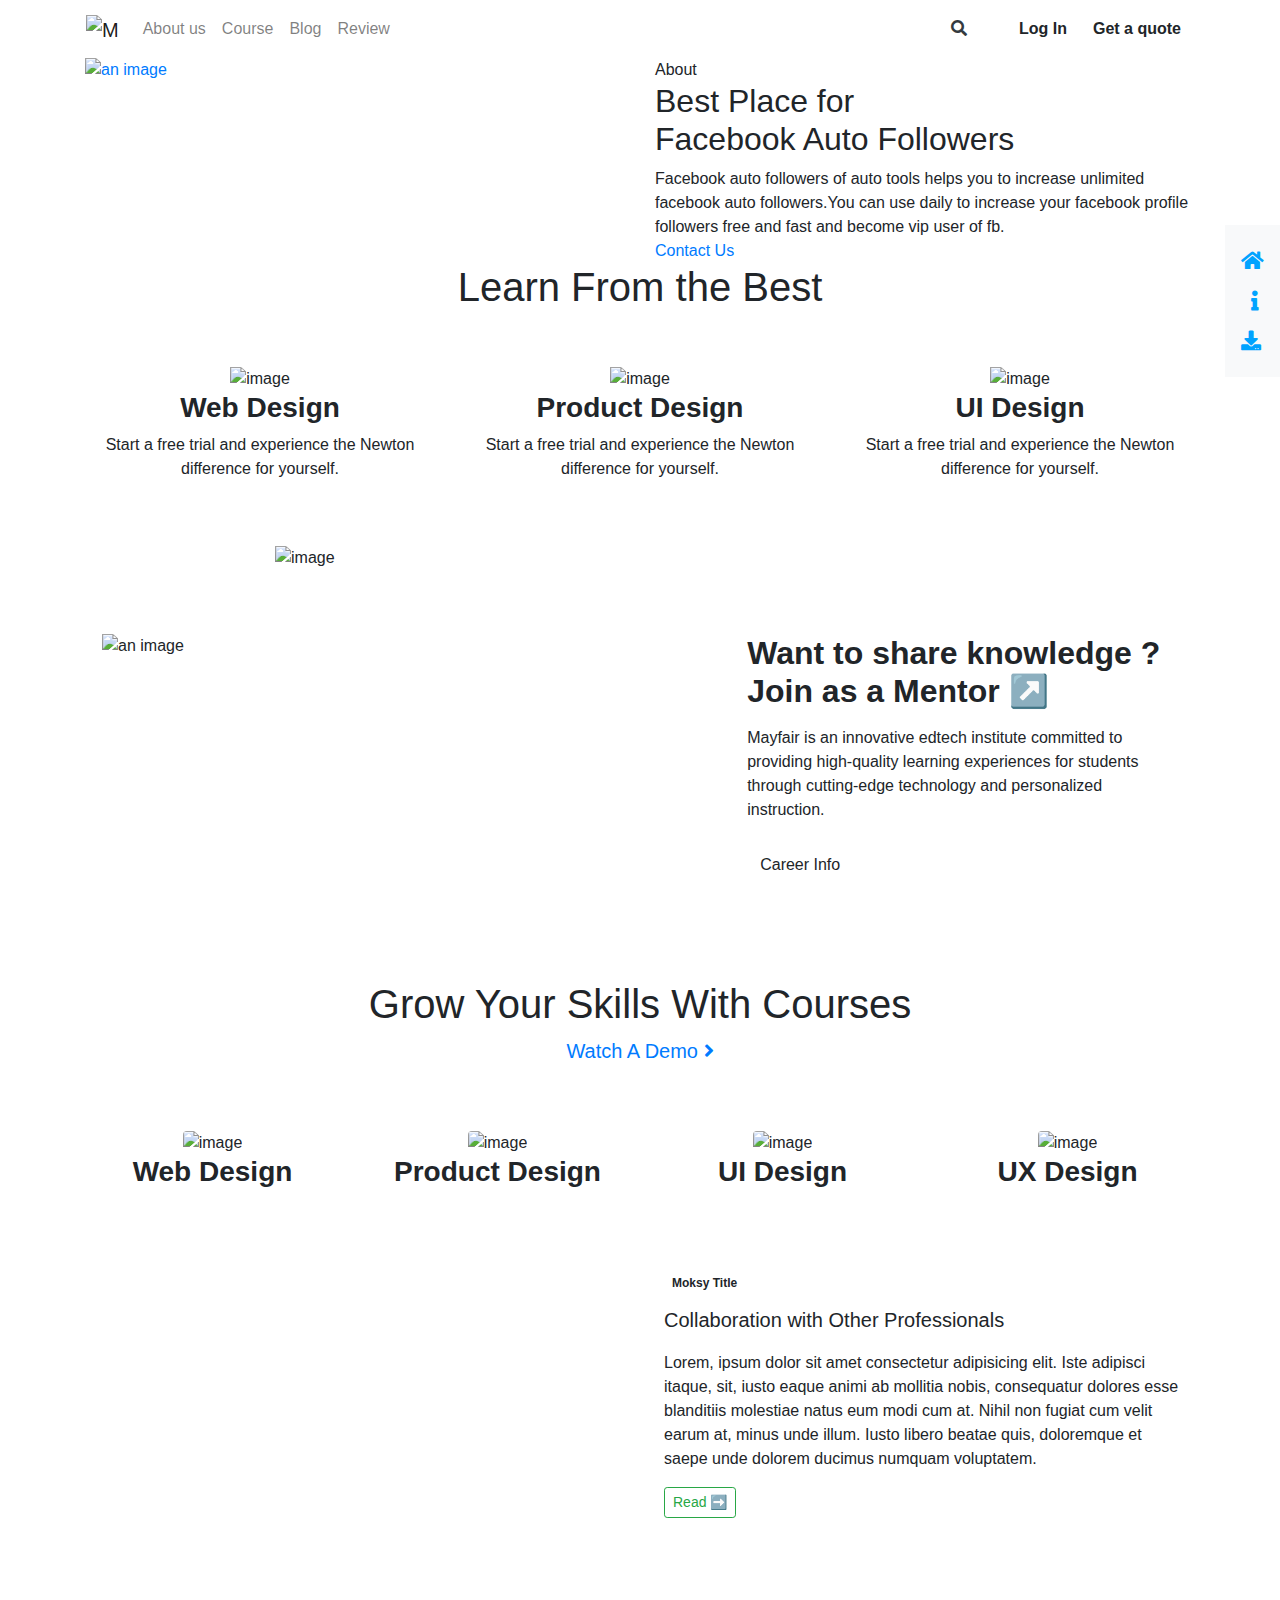
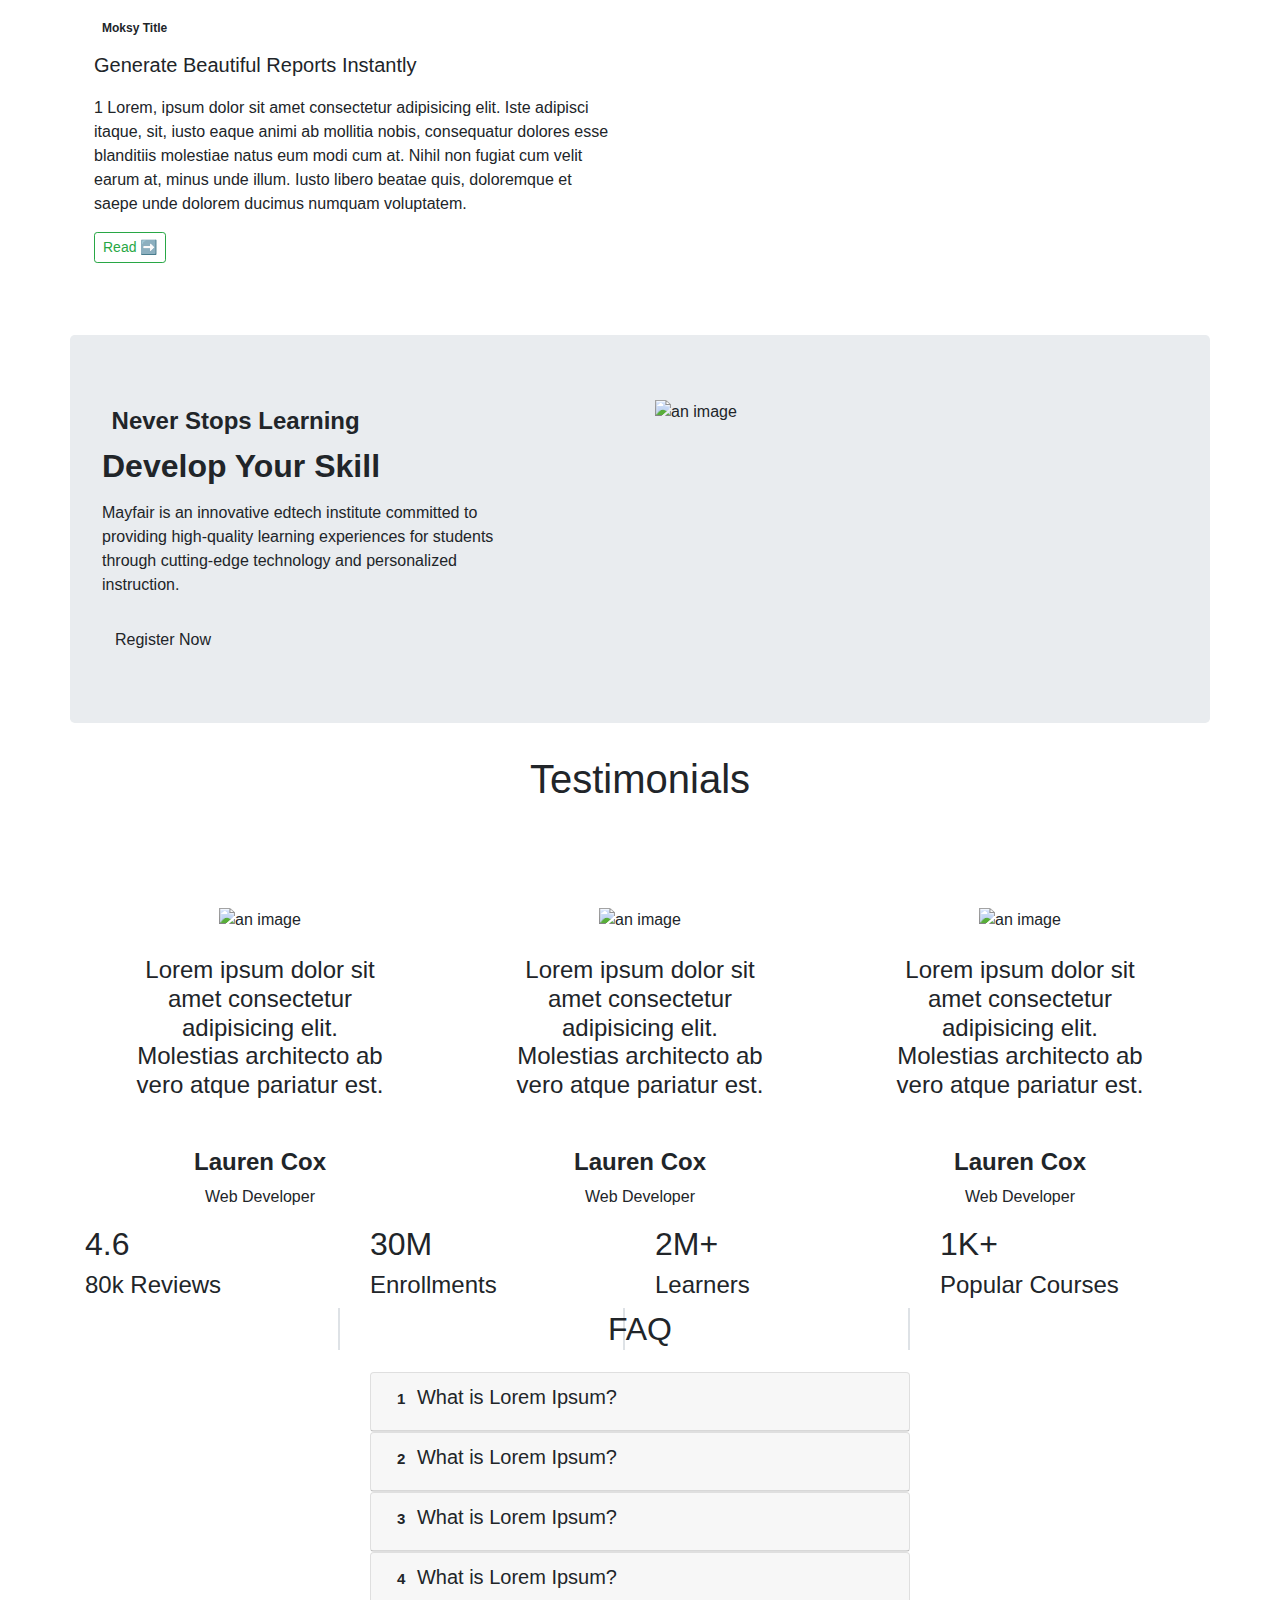
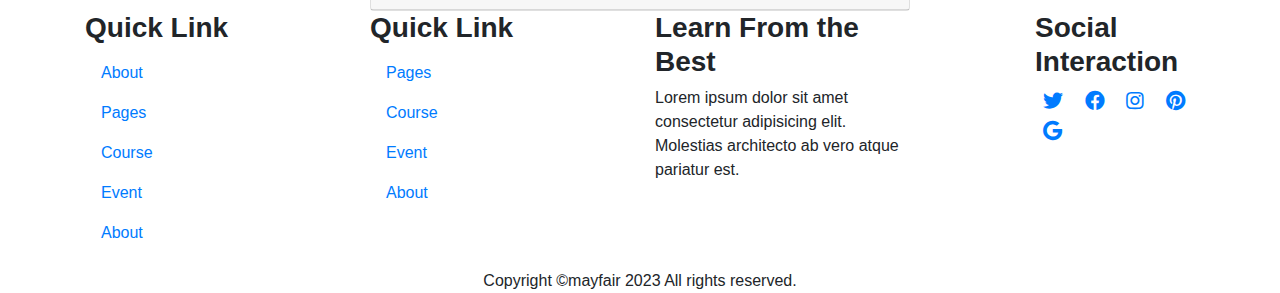
==== index.html @ 93923964 "ok" ====
<!DOCTYPE html>
<html lang="en" itemscope itemtype="http://schema.org/WebPage">
<head>   
   <!-- Meta Tags-->
<meta charset="utf-8"/>
<meta http-equiv="X-UA-Compatible" content="IE=edge">
<meta name="viewport" content="width=device-width, initial-scale=1, shrink-to-fit=no">

<!-- Title -->
<title>Comprehensive E-Learning Platform for Your Education Needs</title>

<!-- Description -->
<meta name="description" content="Seeking an e-learning software solution to launch your education business for CRM courses? Explore Wolfe, our all-in-one e-learning platform for streamlined education management"> 

<!-- Keywords -->
<meta name="keywords" content="ed tech, e-learning, online learning, education platform, online courses, student management, responsive design, html5, css3, bootstrap">

<!-- Base href -->
<base href="https://www.moksy.com/">
<!-- Meta tags -->
<meta name="robots" content="index,follow">
<meta name="revisit-after" content="7 days">
<meta name="distribution" content="web">
<meta name="copyright" content="Comprehensive E-Learning Platform for Your Education Needs">
<meta name='language' content='English'>
<meta name="author" content="Adam Levine"> 

<!-- Canonical link -->
<link rel="canonical" href="https://moksy.com"/>

<!-- Designer and publisher info -->
<meta name="designer" content="GGLink">
<meta name="publisher" content="Adam Levine">

<!-- Twitter Cards  -->
<meta name="twitter:card" content="summary" />
<meta property="twitter:title" content="Comprehensive E-Learning Platform for Your Education Needs"/>
<meta property="twitter:description" content="Seeking an e-learning software solution to launch your education business for CRM courses? Explore Wolfe, our all-in-one e-learning platform for streamlined education management"/>
<meta property="twitter:locale" content="English"/>
<meta property="twitter:image" content="../assets/images/logos/Connor.png"/>
<meta property="twitter:url" content="https://moksy.com"/>

<!-- Open Graph -->
<meta property="og:type" content="article"/>
<meta property="og:title" content="Comprehensive E-Learning Platform for Your Education Needs"/>
<meta property="og:description" content="Seeking an e-learning software solution to launch your education business for CRM courses? Explore Wolfe, our all-in-one e-learning platform for streamlined education management"/>
<meta property="og:locale" content="English"/>   
<meta property="og:image" content="../assets/images/logos/Connor.png"/>
<meta property="og:image:width" content="1200"/>
<meta property="og:image:height" content="630"/>
<meta property="og:url" content="https://moksy.com"/>
<meta property="og:site_name" content="connor">
<meta property="fb:app_id" content=""/>

<!--favicons -->
<link rel="icon" sizes="16x16" type="image/png" href="../assets/images/logos/Connor.png"/>

<!--touch-icon -->
<link rel="apple-touch-icon" sizes="57x57" href="../assets/images/logos/Connor.png"><link rel="apple-touch-icon" sizes="60x60" href="../assets/images/logos/Connor.png"><link rel="apple-touch-icon" sizes="72x72" href="../assets/images/logos/Connor.png"><link rel="apple-touch-icon" sizes="76x76" href="../assets/images/logos/Connor.png"><link rel="apple-touch-icon" sizes="114x114" href="../assets/images/logos/Connor.png"><link rel="apple-touch-icon" sizes="120x120" href="../assets/images/logos/Connor.png"><link rel="apple-touch-icon" sizes="144x144" href="../assets/images/logos/Connor.png"><link rel="icon" type="image/png" sizes="144x144" href="../assets/images/logos/Connor.png"><link rel="apple-touch-icon" sizes="152x152" href="../assets/images/logos/Connor.png"><link rel="icon" type="image/png" sizes="152x152" href="../assets/images/logos/Connor.png"><link rel="apple-touch-icon" sizes="180x180" href="../assets/images/logos/Connor.png"><link rel="icon" type="image/png" sizes="180x180" href="../assets/images/logos/Connor.png">
<meta name="msapplication-TileColor" content="">
<meta name="msapplication-TileImage" content="../assets/images/logos/Connor.png">
<meta name="theme-color" content="">

<!--web-manifest -->
<link rel="manifest" href="/templates/connor/manifest.json">
   <link href='https://cdn.jsdelivr.net/npm/bootstrap@4.6.2/dist/css/bootstrap.min.css' rel='stylesheet' media='all'>
<link href='https://cdn.jsdelivr.net/npm/admin-lte@3.1/dist/css/adminlte.min.css' rel='stylesheet' media='all'>
<link href='https://cdnjs.cloudflare.com/ajax/libs/font-awesome/5.9.0/css/all.min.css' rel='stylesheet' media='all'>
<link href='/templates/connor/assets/styles/styles.css' rel='stylesheet' media='all'>
<link href='https://moksy-lab.github.io/connor/assets/styles/connor.css' rel='stylesheet' media='all'>
         <script type='application/ld+json'>
         {
           "@context": "http://www.schema.org",
           "@type": "ProfessionalService",
           "name": "connor",
           "title": "Comprehensive E-Learning Platform for Your Education Needs",
           "url": "https://moksy.com",
           "sameAs": [
              ""
           ],
           "logo": "../assets/images/logos/Connor.png",
           "priceRange": "$$$",
           "image": "../assets/images/logos/Connor.png",
           "description": "Seeking an e-learning software solution to launch your education business for CRM courses? Explore Wolfe, our all-in-one e-learning platform for streamlined education management",
           "address": {
              "@type": "PostalAddress",
              "streetAddress": "3-5, Marco Polo House, Lansdowne Road",
              "addressLocality": "London",
              "addressRegion": "Surrey",
              "postalCode": "CR0 2BX",
              "addressCountry": "United Kingdom"
           },
           "email": "support@moksy.com",
           "geo": {
              "@type": "GeoCoordinates",
              "latitude": "51.37683",
              "longitude": "-0.09728"
           },
           
           "openingHours": "Mo 09:00-17:00 Tu 09:00-17:00 We 09:00-17:00 Th 09:00-17:00 Fr 09:00-17:00",
           "telephone": "+44 0808 175 1749",
           "aggregateRating": {
                 "@type": "AggregateRating",
                 "ratingValue": "5",
                 "ratingCount": "100"
               },
          "datePublished": "2024-01-24 17:08:07"
         }
         </script>

</head>
<body> 
<div itemprop="isPartOf" itemscope itemtype="http://schema.org/WebSite"></div>
<!-- hanu header section main wrapper start from here -->
<section id="headere871d461930b46f7" class="hanu header headere871d461930b46f7" itemscope itemtype="http://schema.org/Organization" itemprop="text">
    <!-- navbar starts here -->
    <nav class="navbar navbar-expand-lg container navbar-light">
         <!-- navbar starts here -->
        <a class="navbar-brand" href="/templates/connor/?page=#" itemprop="url" itemprop="url"> 
            <span class="letter" itemprop="text">
                <img src="../assets/images/logos/Connor.png" class="logo" alt="M" />
            </span>
        </a>
        <button class="navbar-toggler" type="button" data-toggle="collapse" data-target="#navbarSupportedContent" aria-controls="navbarSupportedContent" aria-expanded="false" aria-label="Toggle navigation" itemprop="action">
          <span class="navbar-toggler-icon" itemprop="icon"></span>
        </button>
      
        <!-- nav item starts here -->
        <div class="collapse navbar-collapse" id="navbarSupportedContent">
          <ul class="navbar-nav mr-auto">

            <li class="nav-item">
              <a class="nav-link" href="/templates/connor/?page=#" itemprop="url">About us </a>
            </li>

            <li class="nav-item">
              <a class="nav-link" href="/templates/connor/?page=#" itemprop="url">Course</a>
            </li>

            <li class="nav-item">
              <a class="nav-link" href="/templates/connor/?page=#" itemprop="url">Blog</a>
            </li>

            <li class="nav-item">
                <a class="nav-link" href="/templates/connor/?page=#" itemprop="url">Review</a>
              </li>

          </ul>
          <form class="form-inline my-2 my-lg-0">
            <button class="btn" itemprop="action">                                   
                <span class="span-custom-class" itemprop="text"> 
                    <i class="fa fa-search text-dark" itemprop="icon"> </i> 
                </span>
            </button>
            
            <button class="btn" itemprop="action">                                   
                <span class="span-custom-class" itemprop="text"> 
                    <i class="fa fa-cart-shopping text-dark" itemprop="icon"> </i> 
                </span>
            </button>

            <button class="btn font-weight-bold my-2 my-sm-0" type="submit" itemprop="action">Log In</button>

            <button class="btn font-weight-bold btnregister my-2 my-sm-0" type="submit" itemprop="action">Get a quote</button>
          </form>
        </div>
        <!-- /nav item ends here -->
    </nav>
     <!-- /navbar ends here -->
</section>
<!-- /hanu header section main wrapper ends here --><!-- adidas about section main wrapper start from here -->
<section id="aboutb90ffb8dc999187d" class="adidas about aboutb90ffb8dc999187d" itemscope
    itemtype="http://schema.org/Organization" itemprop="text">

    <!-- About section starts here -->
    <div class="about-section1" id="aboutUS">
        <!-- main container start here -->
        <div class="container">
            <!-- 2 sided column start here -->
            <div class="row">
                <div class="content-column1 col-lg-6 col-md-12 col-sm-12 order-2">
                    <!-- Right side content starts here -->
                    <div class="inner-column1">

                        <div class="sec-title1">
                            <span class="title1" itemprop="text">
                             About                            </span>
                            <h2 class="heading-custom-class" itemprop="headline">
                             Best Place for                                <br>
                              Facebook Auto Followers                            </h2>
                        </div>

                        <div class="texte1" itemprop="text">
                        Facebook auto followers of auto tools helps you to increase unlimited facebook auto followers.You can use daily to increase your facebook profile followers free and fast and become vip user of fb.                        </div>

                        <div class="btn-box1">
                            <a href="/templates/connor/?page=#" class="theme-btn btn-style-one1" itemprop="url">
                             Contact Us                            </a>
                        </div>

                    </div>
                    <!-- /Right side content ends here -->
                </div>

                <!-- left side content image starts here -->
                <div class="image-column1 col-lg-6 col-md-12 col-sm-12">

                    <div class="inner-column1 wow fadeInLeft"> 
                        <figure class="image-1"><a href="/templates/connor/?page=#" class="lightbox-image" data-fancybox="images" itemprop="url">
                            <img src="https://builder.moksy.com/wp-content/uploads/2022/08/undraw_code_review_re_woeb.svg" class="img-fluid" alt="an image" itemprop="image"></a></figure>
                    </div>

                </div>
                <!-- /left side content image starts here -->
            </div>
            <!-- /2 sided column ends here -->
        </div>
        <!-- /main container start here -->
    </div>
        <!-- /About section ends here -->

</section>
<!-- /adidas about section main wrapper ends here --><!-- ful section main wrapper start from here -->
<section id="fulbf5e57dc82a907a3" class="ful feature fulbf5e57dc82a907a3" itemscope itemtype="http://schema.org/Organization" itemprop="text">

    <!-- feature starts here -->
        
    <div class="fdb-block">
  <div class="container">
    <div class="row justify-content-center">
      <div class="col-12 text-center">
        <h1 itemprop="headline">
        Learn From the Best        </h1>
      </div>
    </div>

    <div class="row text-center mt-5">
      <div class="col-12 col-sm-4">
        <img alt="image" class="fdb-icon" src="https://builder.moksy.com/wp-content/uploads/2022/08/layers.svg" itemprop="image">
        <h3 itemprop="headline"><strong>
        Web Design        </strong></h3>
        <p itemprop="text">
        Start a free trial and experience the Newton difference for yourself.        </p>
      </div>

      <div class="col-12 col-sm-4 pt-4 pt-sm-0">
        <img alt="image" class="fdb-icon" src="https://builder.moksy.com/wp-content/uploads/2022/08/monitor.svg" itemprop="image">
        <h3 itemprop="headline"><strong>
        Product Design        </strong></h3>
        <p itemprop="text">
        Start a free trial and experience the Newton difference for yourself.        </p>
      </div>

      <div class="col-12 col-sm-4 pt-4 pt-sm-0">
        <img alt="image" class="fdb-icon" src="https://builder.moksy.com/wp-content/uploads/2022/08/package.svg" itemprop="image">
        <h3 itemprop="headline"><strong>
        UI Design        </strong></h3>
        <p itemprop="text">
        Start a free trial and experience the Newton difference for yourself.        </p>
      </div>
    </div>

    <div class="row mt-5 justify-content-center">
      <div class="col-8">
        <img alt="image" class="img-fluid" src="https://builder.moksy.com/wp-content/uploads/2022/08/design-community.svg" itemprop="image">
      </div>
    </div>
  </div>
</div>
    
    
    <!-- /feature ends here -->
        
    </section>
    
    <!-- /ful section main wrapper ends here --><!-- agadu about section main wrapper start from here -->
<section id="aboutbf5e9e9e7ee746db" class="agadu about aboutbf5e9e9e7ee746db" itemscope itemtype="http://schema.org/Organization" itemprop="text">
<!-- main content starts here -->
<div class="jumbotron bg-white container">

    <div class="row justify-content-between">

         <!-- right side content starts here -->
         <div class="col-md-6 descriptionImage">
            <img src="https://builder.moksy.com/wp-content/uploads/2022/08/1-5.png" alt="an image" class="img-fluid" itemprop="image"/>
        </div>
        <!-- /right side content ends here -->


        <!-- left side content starts here -->
        <div class="col-md-5">
            <h2 class="mb-3 font-weight-bold DescriptionHeading" itemprop="headline">
            Want to share knowledge ? Join as a Mentor ↗️            </h2>
            <p class="mb-4 DescriptionPara" itemprop="text">
            Mayfair is an innovative edtech institute committed to providing high-quality learning experiences for students through cutting-edge technology and personalized instruction.            </p>
            <button class="btn searchBtn" itemprop="action">
                Career Info            </button>
        </div>
        <!-- /left side content ends here -->

    </div>

</div>
<!-- /main content ends here -->
</section> 
<!-- /agadu about section main wrapper ends here --><!-- frankie section main wrapper start from here -->
<section id="frankiepo48kr6e3hi" class="frankie feature frankiepo48kr6e3hi" itemscope itemtype="http://schema.org/Organization" itemprop="text">

    <!-- feature starts here -->
        
    <div class="fdb-block">
  <div class="container">
    <div class="row text-center">
      <div class="col-12">
        <h1 itemprop="headline">
        Grow Your Skills With Courses        </h1>
        <p class="lead" itemprop="text"><a href="#">
        Watch A Demo         <i class="fas fa-angle-right"></i></a>
        </p>
      </div>
    </div>

    <div class="row text-center justify-content-center mt-5">
      <div class="col-10 col-sm-3">
        <img alt="image" class="img-fluid rounded" src="https://builder.moksy.com/wp-content/uploads/2022/08/red.svg" itemprop="image">
        <h3 itemprop="headline"><strong>
        Web Design        </strong></h3>
      </div>
      <div class="col-10 col-sm-3 pt-5 pt-sm-0">
        <img alt="image" class="img-fluid rounded" src="https://builder.moksy.com/wp-content/uploads/2022/08/purple.svg" itemprop="image">
        <h3 itemprop="headline"><strong>
        Product Design        </strong></h3>
      </div>

      <div class="col-10 col-sm-3 pt-5 pt-sm-0">
        <img alt="image" class="img-fluid rounded" src="https://builder.moksy.com/wp-content/uploads/2022/08/blue.svg" itemprop="image">
        <h3 itemprop="headline"><strong>
        UI Design        </strong></h3>
      </div>

      <div class="col-10 col-sm-3 pt-5 pt-sm-0">
        <img alt="image" class="img-fluid rounded" src="https://builder.moksy.com/wp-content/uploads/2022/08/red.svg" itemprop="image">
        <h3 itemprop="headline"><strong>
        UX Design        </strong></h3>
      </div>
    </div>
  </div>
</div>
    
    
    <!-- /feature ends here -->
        
    </section>
    
    <!-- /frankie section main wrapper ends here --><!-- wow section start from here -->

<section id="workw8b69b68110aa8e40" class="wow work workw8b69b68110aa8e40" itemscope itemtype="http://schema.org/Organization" itemprop="text">

    	<!-- blog container starts here -->
        <div class="container">
            <!-- blog section one starts here -->
            <div class="row my-5">
                <!-- this div is made for background  -->
                <div class="col-md-6 background"></div>
                <!-- /this div is made for background  -->
                <div class="col-md-6 align-self-center p-4">
                    <h3 class="badge p-2" itemprop="headline">
                    Moksy Title 
                    </h3>
                    <p class="lead" itemprop="text">
                  Collaboration with Other Professionals 
                    </p>
                    <p class="para-custom-class" itemprop="text">
                    Lorem, ipsum dolor sit amet consectetur adipisicing elit. Iste adipisci itaque, sit, iusto eaque animi ab mollitia nobis, consequatur dolores esse blanditiis molestiae natus eum modi cum at. Nihil non fugiat cum velit earum at, minus unde illum. Iusto libero beatae quis, doloremque et saepe unde dolorem ducimus numquam voluptatem.                    </p>
                    <a href="/templates/connor/?page=#" title="This Is A Title" class="btn btn-outline-success btn-sm" itemprop="url">
                    Read ➡️   
                    </a>
                </div>
    
            </div>
            <!-- /blog section one ends here -->
    
            <!-- blog section two starts here -->
            <div class="row my-5">
                <!-- this div is made for background  -->
                <div class="col-md-6 order-2 background"></div>
                <!-- /this div is made for background  -->
                <div class="col-md-6 align-self-center p-4">
                    <h3 class="badge p-2" itemprop="headline">
                   Moksy Title                    </h3>
                    <p class="lead" itemprop="text">
                    Generate Beautiful Reports Instantly                    </p>
                    <p class="para-custom-class" itemprop="text">1
                   Lorem, ipsum dolor sit amet consectetur adipisicing elit. Iste adipisci itaque, sit, iusto eaque animi ab mollitia nobis, consequatur dolores esse blanditiis molestiae natus eum modi cum at. Nihil non fugiat cum velit earum at, minus unde illum. Iusto libero beatae quis, doloremque et saepe unde dolorem ducimus numquam voluptatem.                    </p>
                    <a href="/templates/connor/?page=#" title="This Is A Title" class="btn btn-outline-success btn-sm" itemprop="url">
                     Read ➡️ 
                    </a>
                </div>
    
            </div>
            <!-- /blog section two ends here -->
        </div>
        <!-- /blog container ends here -->

</section> 

<!-- /wow section ends here --><!-- adolf section main wrapper start from here -->
<section id="aboutp3dce575962b3c369" class="adolf about aboutp3dce575962b3c369" itemscope itemtype="http://schema.org/Organization" itemprop="text">
<!-- main content starts here -->
<div class="jumbotron container">

    <div class="row justify-content-between">
        <!-- left side content starts here -->
        <div class="col-md-5">
            <h2 itemprop="headline">
                <span class="badge" itemprop="description">
                Never Stops Learning                </span>
            </h2>
            <h2 class="mb-3 font-weight-bold DescriptionHeading" itemprop="headline">
            Develop Your Skill          
            </h2>
            <p class="mb-4 DescriptionPara" itemprop="text">
            Mayfair is an innovative edtech institute committed to providing high-quality learning experiences for students through cutting-edge technology and personalized instruction.          
            </p>
            <button class="btn searchBtn" itemprop="action">
            Register Now        
            </button>
        </div>
        <!-- /left side content ends here -->

        <!-- right side content starts here -->
        <div class="col-md-6 descriptionImage">
            <img src="https://builder.moksy.com/wp-content/uploads/2022/08/hero-2x-2.png" alt="an image " class="img-fluid" itemprop="image"/>
        </div>
        <!-- /right side content ends here -->
    </div>

</div>
<!-- /main content ends here -->
</section> 
<!-- /adolf section main wrapper ends here --><!-- ted testimonial section main wrapper start from here -->
<section id="testimonialprqwl7a4x8r" class="ted testimonial testimonialprqwl7a4x8r" itemscope
    itemtype="http://schema.org/Organization" itemprop="text"> 
    <!-- testimonial starts here -->

    <div class="fdb-block">
        <div class="container">
          <div class="row pb-xl-5 text-center justify-content-center">
            <div class="col-md-10 col-lg-7">
              <h1>Testimonials</h1>
            </div>
          </div>
      
          <div class="row mt-5 justify-content-center">
            <div class="col-md-8 col-lg-4 col-xl-3 m-auto text-center">
              <img alt="an image" class="logo" src="https://builder.moksy.com/wp-content/uploads/2022/08/scouts-1-1.png" itemprop="image">
              <p class="h4 mt-4">Lorem ipsum dolor sit amet consectetur adipisicing elit. Molestias architecto ab vero atque pariatur est.</p>
      
              <p class="h4 mt-4 mt-xl-5"><strong>Lauren Cox</strong></p>
              <p>Web Developer</p>
            </div>
      
            <div class="col-md-8 col-lg-4 col-xl-3 pt-5 pt-lg-0 m-auto text-center">
              <img alt="an image" class="logo" src="https://builder.moksy.com/wp-content/uploads/2022/08/carling-1-1.png" itemprop="image">
              <p class="h4 mt-4">Lorem ipsum dolor sit amet consectetur adipisicing elit. Molestias architecto ab vero atque pariatur est.</p>
      
              <p class="h4 mt-4 mt-xl-5"><strong>Lauren Cox</strong></p>
              <p>Web Developer</p>
            </div>
      
            <div class="col-md-8 col-lg-4 col-xl-3 pt-5 pt-lg-0 m-auto text-center">
              <img alt="an image" class="logo" src="https://builder.moksy.com/wp-content/uploads/2022/08/oxford-1-1.png" itemprop="image">
              <p class="h4 mt-4">Lorem ipsum dolor sit amet consectetur adipisicing elit. Molestias architecto ab vero atque pariatur est.</p>
      
              <p class="h4 mt-4 mt-xl-5"><strong>Lauren Cox</strong></p>
              <p>Web Developer</p>
            </div>
          </div>
        </div>
    </div>
       
    <!-- testimonial ends here -->
</section>
<!-- /ted testimonial section main wrapper ends here --><!-- cade section start from here -->

<section id="counteraf598102c9dad94e" class="cade counter counteraf598102c9dad94e" itemscope itemtype="http://schema.org/Organization" itemprop="text">
    <!-- counter section starts here -->
    <div class="container">
        <div class="row BG d-sm-border-none">
            <!-- 1 -->
          <div class="col-md-3">   
            <div class="div-custom-class">
                <h2 class="heading-custom-class" itemprop="headline">
                4.6 
                    </h2>
                   <h4 class="heading-custom-class" itemprop="headline">
                   80k Reviews 
                    </h4>
            </div>   
            <div class="border h-50 float-right"></div>            
          </div>
          <!-- 2 -->
          <div class="col-md-3"> 
            <div class="div-custom-class">
                <h2 class="heading-custom-class" itemprop="headline">
                30M 
                </h2>
                <h4 class="heading-custom-class" itemprop="headline">
                Enrollments 
                </h4>
            </div>   
            <div class="border h-50 float-right"></div>                        
           </div>
           <!-- 3 -->
           <div class="col-md-3">
            <div class="div-custom-class">
                <h2 class="heading-custom-class" itemprop="headline">
                2M+ 
                 </h2>
                 <h4 class="heading-custom-class" itemprop="headline">
                 Learners 
                 </h4>
            </div>
            <div class="border h-50 float-right"></div>                  
           </div>
           <!-- 4 -->
          
            <div class="col-md-3">
                <div class="div-custom-class">
                    <h2 class="heading-custom-class" itemprop="headline">
                    1K+ 
                    </h2>
                    <h4 class="heading-custom-class" itemprop="headline">
                    Popular Courses 
                    </h4>
                </div>              
            </div>
             
        </div>
      </div>
      <!-- /counter section ends here -->
</section> 

<!-- /cade section ends here --><!-- fun faq section main wrapper start from here -->
<section id="faqf013287cc03d37647" class="fun faq faqf013287cc03d37647" itemscope itemtype="http://schema.org/Organization" itemprop="text">
 <!-- faq starts here -->
    <div class="faq-section">

        <div class="container">

            <div class="row">
                <!-- FAQ Starts here -->
                <div class="col-md-6 offset-md-3">

                    <div class="faq-title text-center pb-3">
                        <h2 class="heading-custom-class" itemprop="headline">
                        FAQ                        </h2>
                    </div>

                </div>

                <div class="col-md-6 offset-md-3">

                    <div class="faq" id="accordion">

                        <div class="card">

                            <div class="card-header" id="faqHeading-1">

                                <div class="mb-0">
                                    <h5 class="faq-title" data-toggle="collapse" data-target="#faqCollapse-1"
                                        data-aria-expanded="true" data-aria-controls="faqCollapse-1" itemprop="headline">
                                        <span class="badge" itemprop="number">
                                        1                                        </span>
                                        What is Lorem Ipsum?                                    </h5>
                                </div>

                            </div>

                            <div id="faqCollapse-1" class="collapse" aria-labelledby="faqHeading-1"
                                data-parent="#accordion">

                                <div class="card-body">
                                    <p class="para-custom-class" itemprop="text">
                                        Lorem ipsum dolor sit amet consectetur adipisicing elit. Molestias architecto ab vero atque pariatur est. 
                                    </p>
                                </div>

                            </div>

                        </div>
                        
                        <div class="card">

                            <div class="card-header" id="faqHeading-2">

                                <div class="mb-0">
                                    <h5 class="faq-title" data-toggle="collapse" data-target="#faqCollapse-2"
                                        data-aria-expanded="true" data-aria-controls="faqCollapse-2" itemprop="headline">
                                        <span class="badge" itemprop="number">
                                           2                                        </span>
                                        What is Lorem Ipsum?                                    </h5>
                                </div>
                                
                            </div>

                            <div id="faqCollapse-2" class="collapse" aria-labelledby="faqHeading-2"
                                data-parent="#accordion">

                                <div class="card-body">
                                    <p class="para-custom-class" itemprop="text">
                                    Lorem ipsum dolor sit amet consectetur adipisicing elit. Molestias architecto ab vero atque pariatur est. 
                                    </p>
                                </div>

                            </div>

                        </div>

                        <div class="card">

                            <div class="card-header" id="faqHeading-3">

                                <div class="mb-0">
                                    <h5 class="faq-title" data-toggle="collapse" data-target="#faqCollapse-3"
                                        data-aria-expanded="true" data-aria-controls="faqCollapse-3" itemprop="headline">
                                        <span class="badge" itemprop="number">
                                            3                                        </span>
                                        What is Lorem Ipsum?                                    </h5>
                                </div>
                                
                            </div>

                            <div id="faqCollapse-3" class="collapse" aria-labelledby="faqHeading-1"
                                data-parent="#accordion">

                                <div class="card-body">
                                    <p class="para-custom-class" itemprop="text">
                                    Lorem ipsum dolor sit amet consectetur adipisicing elit. Molestias architecto ab vero atque pariatur est.                                    </p>
                                </div>

                            </div>

                        </div>

                        <div class="card">

                            <div class="card-header" id="faqHeading-4">

                                <div class="mb-0">
                                    <h5 class="faq-title" data-toggle="collapse" data-target="#faqCollapse-4"
                                        data-aria-expanded="true" data-aria-controls="faqCollapse-4" itemprop="headline">
                                        <span class="badge" itemprop="number">
                                            4                                        </span>
                                        What is Lorem Ipsum?                                    </h5>
                                </div>
                                
                            </div>

                            <div id="faqCollapse-4" class="collapse" aria-labelledby="faqHeading-4"
                                data-parent="#accordion">

                                <div class="card-body">
                                    <p class="para-custom-class" itemprop="text">
                                    Lorem ipsum dolor sit amet consectetur adipisicing elit. Molestias architecto ab vero atque pariatur est.                                    </p>
                                </div>

                            </div>

                        </div>
                    </div>

                </div>
                <!-- /FAQ ends here -->
            </div>

        </div>

    </div>
 <!-- /faq ends here -->
</section>
<!-- /fun faq section main wrapper ends here --><!-- foot section main wrapper start from here -->
<section id="footftkxsoham8f" class="foot footer footftkxsoham8f" itemscope itemtype="http://schema.org/Organization" itemprop="text">

    <!-- footer starts here -->
        
    <footer class="fdb-block footer-large">
        <div class="container">
          <div class="row align-items-top text-center">
            <div class="col-12 col-sm-6 col-md-4 col-lg-3 text-sm-left">
              <h3 itemprop="headline"><strong>
              Quick Link              </strong></h3>
              <nav class="nav flex-column">
                <a class="nav-link active" href="#" itemprop="url">
                About                </a>
                <a class="nav-link" href="#" itemprop="url">
                Pages                </a>
                <a class="nav-link" href="#" itemprop="url">
                Course                </a>
                <a class="nav-link" href="#" itemprop="url">
                Event                </a>
                <a class="nav-link" href="#" itemprop="url">
                    About                </a>
              </nav>
            </div>
      
            <div class="col-12 col-sm-6 col-md-4 col-lg-3 mt-5 mt-sm-0 text-sm-left">
              <h3 itemprop="headline"><strong>
              Quick Link            </strong></h3>
              <nav class="nav flex-column">
                <a class="nav-link active" href="#" itemprop="url">
                Pages                </a>
                <a class="nav-link" href="#" itemprop="url">
                Course                </a>
                <a class="nav-link" href="#" itemprop="url">
                Event                </a>
                <a class="nav-link" href="#" itemprop="url">
                About                </a>
              </nav>
            </div>
      
            <div class="col-12 col-md-4 col-lg-3 text-md-left mt-5 mt-md-0">
              <h3 class="headingT" itemprop="headline"><strong>Learn From the Best</strong></h3>
              <p>
              Lorem ipsum dolor sit amet consectetur adipisicing elit. Molestias architecto ab vero atque pariatur est.              </p>
            </div>
      
            <!-- social media icons -->
            <div class="col-12 col-lg-2 ml-auto text-lg-left mt-4 mt-lg-0">
              <h3 itemprop="headline"><strong class="social">
              Social Interaction              </strong></h3>
              <p class="lead">
                <a href="#" itemprop="url" class="mx-2"><i class="fab fa-twitter"   aria-hidden="true" itemprop="icon"></i></a>
                <a href="#" itemprop="url" class="mx-2"><i class="fab fa-facebook"  aria-hidden="true" itemprop="icon"></i></a>
                <a href="#" itemprop="url" class="mx-2"><i class="fab fa-instagram" aria-hidden="true" itemprop="icon"></i></a>
                <a href="#" itemprop="url" class="mx-2"><i class="fab fa-pinterest" aria-hidden="true" itemprop="icon"></i></a>
                <a href="#" itemprop="url" class="mx-2"><i class="fab fa-google"    aria-hidden="true" itemprop="icon"></i></a>
              </p>
            </div>
          </div>
      
          <div class="row mt-3">
            <div class="col text-center">
            Copyright ©mayfair 2023 All rights reserved.            </div>
          </div>
        </div>
      </footer>
    
    
    <!-- /footer ends here -->
        
    </section>
    
    <!-- /foot section main wrapper ends here -->


<!-- jQuery and Bootstrap Bundle (includes Popper) -->
<script src="https://cdn.jsdelivr.net/npm/jquery@3.5.1/dist/jquery.slim.min.js" itemprop="script"></script>
<script src="https://cdn.jsdelivr.net/npm/bootstrap@4.6.1/dist/js/bootstrap.bundle.min.js" itemprop="script"></script> <div class="menu sticky-top p-3 bg-light" style="position: fixed;right: 0;top: 25%;">
                
                <div class="nav flex-column">
                  <a href="/" style="color: #00a3ff;font-size: 20px;padding: 5px;padding-right: 0px;" class="nav-link pl-0 previewLink" title="connor"><i class="fa fa-home" aria-hidden="true"></i></a>
                    <a href="/project-details/connor/"  style="color: #00a3ff;font-size: 20px;padding: 5px;padding-right: 0px; padding-left: 10px !important;" class="nav-link pl-0 previewLink"> 
                        <i class="fa fa-info" aria-hidden="true"></i></a>
          
                    <a href="/download.php?projectName=connor&projectType=html&purpose=download&source=local/" class="nav-link pl-0 previewLink" style="color: #00a3ff;font-size: 20px;padding: 5px;padding-right: 0px;" ><i class="fa fa-download" aria-hidden="true"></i></a>
                </div>

            </div>
<script data-cfasync="false" src="https://code.jquery.com/jquery-3.6.0.min.js"></script><script data-cfasync="false" src="https://code.jquery.com/ui/1.13.2/jquery-ui.min.js"></script><script data-cfasync="false" src="https://cdnjs.cloudflare.com/ajax/libs/jquery-migrate/3.4.0/jquery-migrate.min.js"></script><script data-cfasync="false" src="https://cdn.jsdelivr.net/npm/bootstrap@4.6.2/dist/js/bootstrap.bundle.min.js"></script><script data-cfasync="false" src="https://cdn.jsdelivr.net/npm/admin-lte@3.1/dist/js/adminlte.min.js"></script><script data-cfasync="false" src=""></script><script data-cfasync="false" src="https://moksy-lab.github.io/connor/assets/styles/connor.css"></script> 
</body>
</html>
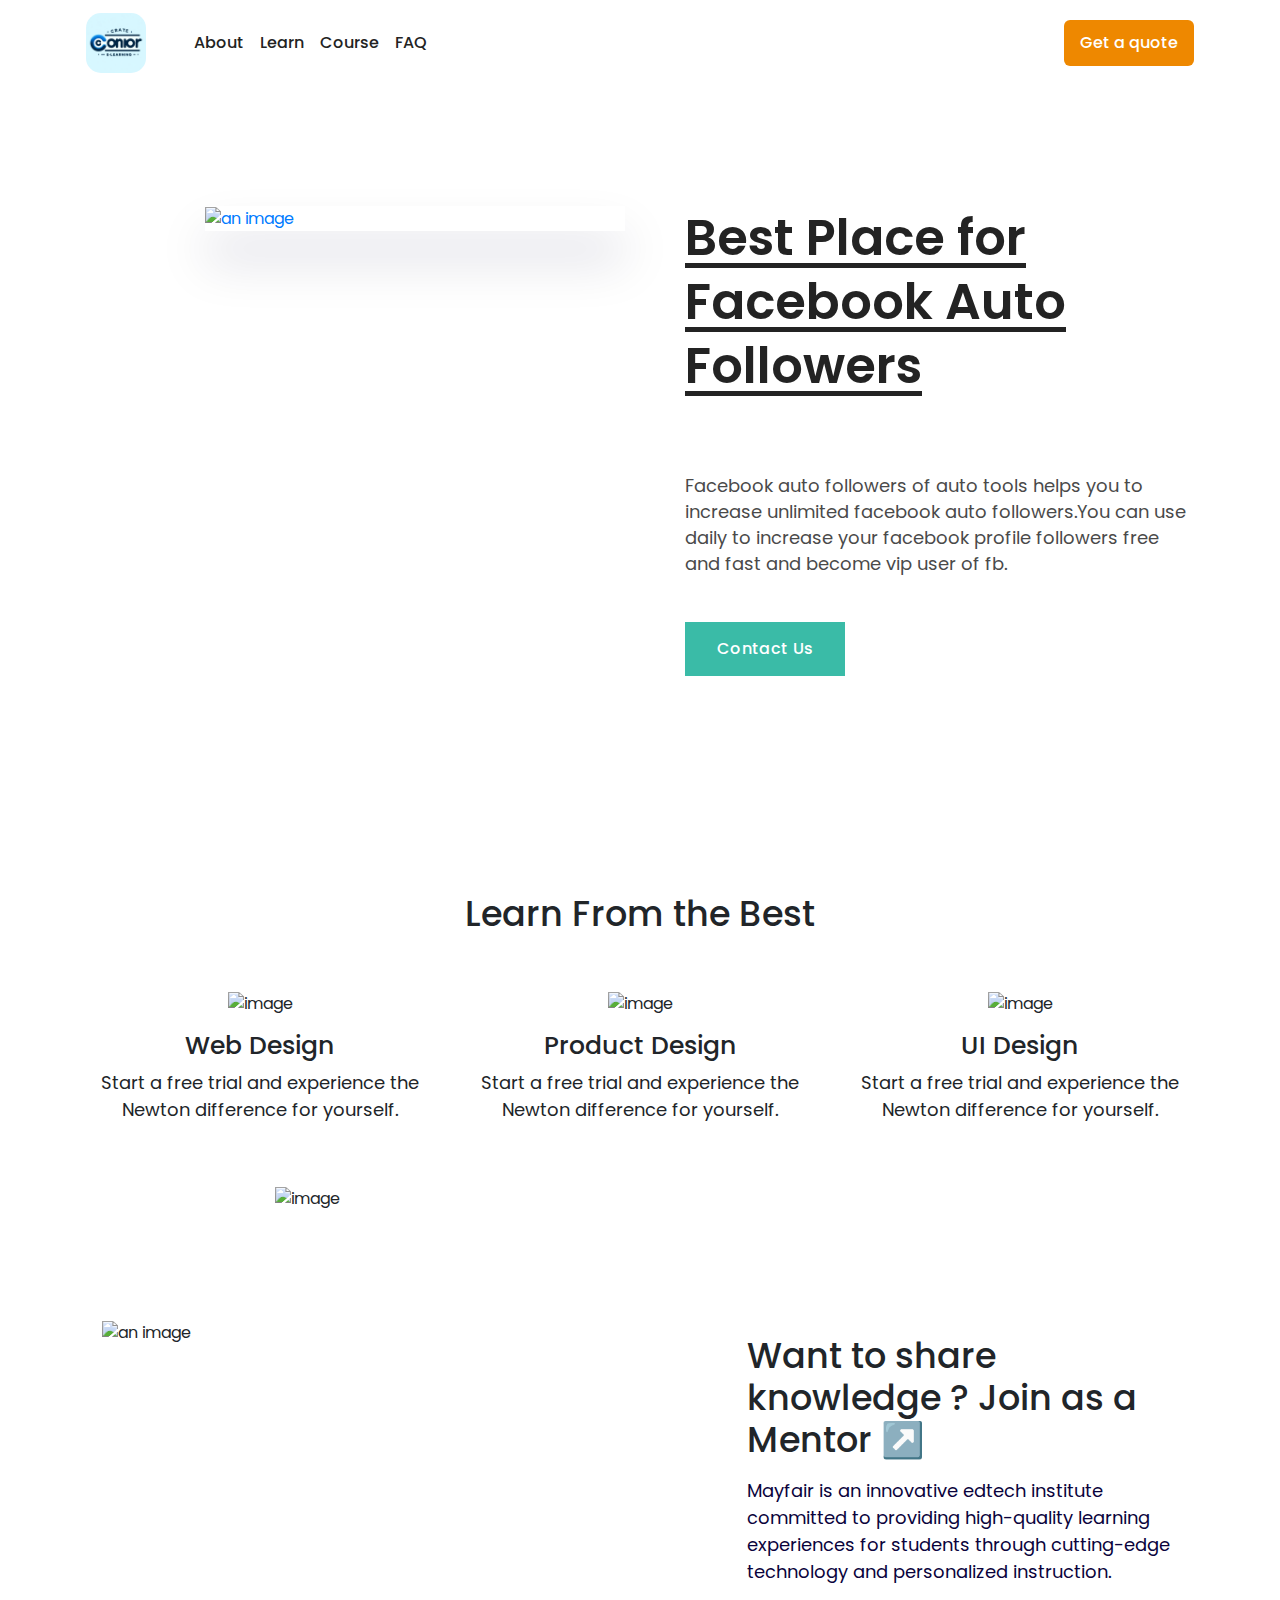
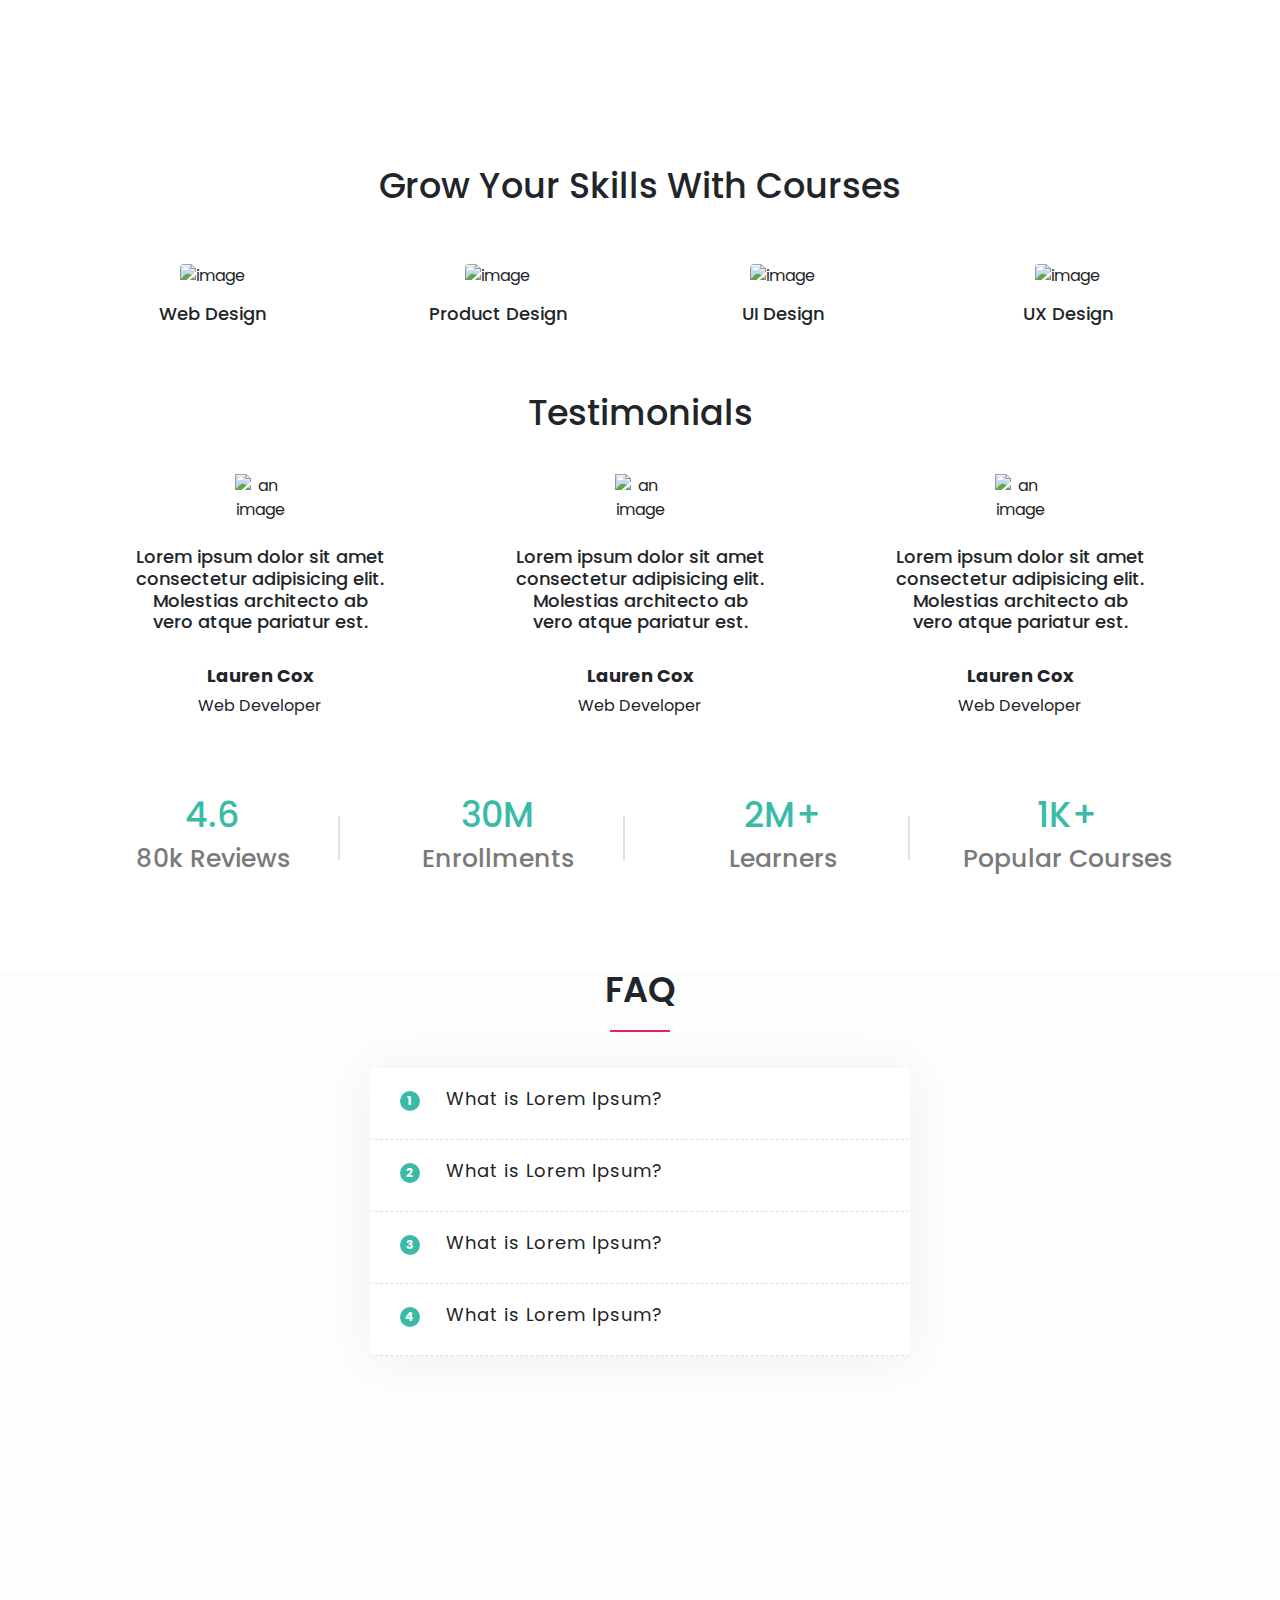
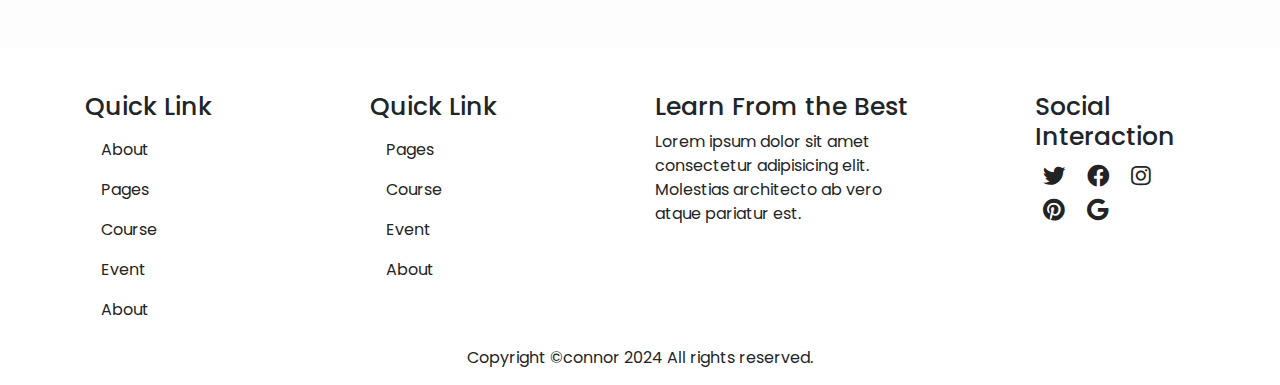
==== commit 09f1826c: "ok" ====
--- a/index.html
+++ b/index.html
@@ -1,14 +1,16 @@
-
 <!DOCTYPE html>
 <html lang="en" itemscope itemtype="http://schema.org/WebPage">
 <head>   
-   <!-- Meta Tags-->
+
+<!-- Meta Tags-->
 <meta charset="utf-8"/>
 <meta http-equiv="X-UA-Compatible" content="IE=edge">
 <meta name="viewport" content="width=device-width, initial-scale=1, shrink-to-fit=no">
 
 <!-- Title -->
-<title>Comprehensive E-Learning Platform for Your Education Needs</title>
+<title>
+    Comprehensive E-Learning Platform for Your Education Needs
+</title>
 
 <!-- Description -->
 <meta name="description" content="Seeking an e-learning software solution to launch your education business for CRM courses? Explore Wolfe, our all-in-one e-learning platform for streamlined education management"> 
@@ -16,8 +18,6 @@
 <!-- Keywords -->
 <meta name="keywords" content="ed tech, e-learning, online learning, education platform, online courses, student management, responsive design, html5, css3, bootstrap">
 
-<!-- Base href -->
-<base href="https://www.moksy.com/">
 <!-- Meta tags -->
 <meta name="robots" content="index,follow">
 <meta name="revisit-after" content="7 days">
@@ -26,9 +26,6 @@
 <meta name='language' content='English'>
 <meta name="author" content="Adam Levine"> 
 
-<!-- Canonical link -->
-<link rel="canonical" href="https://moksy.com"/>
-
 <!-- Designer and publisher info -->
 <meta name="designer" content="GGLink">
 <meta name="publisher" content="Adam Levine">
@@ -38,7 +35,7 @@
 <meta property="twitter:title" content="Comprehensive E-Learning Platform for Your Education Needs"/>
 <meta property="twitter:description" content="Seeking an e-learning software solution to launch your education business for CRM courses? Explore Wolfe, our all-in-one e-learning platform for streamlined education management"/>
 <meta property="twitter:locale" content="English"/>
-<meta property="twitter:image" content="../assets/images/logos/Connor.png"/>
+<meta property="twitter:image" content="assets/img/logo.png"/>
 <meta property="twitter:url" content="https://moksy.com"/>
 
 <!-- Open Graph -->
@@ -46,7 +43,7 @@
 <meta property="og:title" content="Comprehensive E-Learning Platform for Your Education Needs"/>
 <meta property="og:description" content="Seeking an e-learning software solution to launch your education business for CRM courses? Explore Wolfe, our all-in-one e-learning platform for streamlined education management"/>
 <meta property="og:locale" content="English"/>   
-<meta property="og:image" content="../assets/images/logos/Connor.png"/>
+<meta property="og:image" content="assets/img/logo.png"/>
 <meta property="og:image:width" content="1200"/>
 <meta property="og:image:height" content="630"/>
 <meta property="og:url" content="https://moksy.com"/>
@@ -54,21 +51,32 @@
 <meta property="fb:app_id" content=""/>
 
 <!--favicons -->
-<link rel="icon" sizes="16x16" type="image/png" href="../assets/images/logos/Connor.png"/>
-
-<!--touch-icon -->
-<link rel="apple-touch-icon" sizes="57x57" href="../assets/images/logos/Connor.png"><link rel="apple-touch-icon" sizes="60x60" href="../assets/images/logos/Connor.png"><link rel="apple-touch-icon" sizes="72x72" href="../assets/images/logos/Connor.png"><link rel="apple-touch-icon" sizes="76x76" href="../assets/images/logos/Connor.png"><link rel="apple-touch-icon" sizes="114x114" href="../assets/images/logos/Connor.png"><link rel="apple-touch-icon" sizes="120x120" href="../assets/images/logos/Connor.png"><link rel="apple-touch-icon" sizes="144x144" href="../assets/images/logos/Connor.png"><link rel="icon" type="image/png" sizes="144x144" href="../assets/images/logos/Connor.png"><link rel="apple-touch-icon" sizes="152x152" href="../assets/images/logos/Connor.png"><link rel="icon" type="image/png" sizes="152x152" href="../assets/images/logos/Connor.png"><link rel="apple-touch-icon" sizes="180x180" href="../assets/images/logos/Connor.png"><link rel="icon" type="image/png" sizes="180x180" href="../assets/images/logos/Connor.png">
-<meta name="msapplication-TileColor" content="">
-<meta name="msapplication-TileImage" content="../assets/images/logos/Connor.png">
-<meta name="theme-color" content="">
-
-<!--web-manifest -->
+<link rel="icon" sizes="16x16" type="image/png" href="assets/img/favicon.png"/>
+
+ <!--touch-icon -->
+ <link rel="apple-touch-icon" sizes="57x57" href="assets/img/logo.png">
+ <link rel="apple-touch-icon" sizes="60x60" href="assets/img/logo.png">
+ <link rel="apple-touch-icon" sizes="72x72" href="assets/img/logo.png">
+ <link rel="apple-touch-icon" sizes="76x76" href="assets/img/logo.png">
+ <link rel="apple-touch-icon" sizes="114x114" href="assets/img/logo.png">
+ <link rel="apple-touch-icon" sizes="120x120" href="assets/img/logo.png">
+ <link rel="apple-touch-icon" sizes="144x144" href="assets/img/logo.png">
+ <link rel="icon" type="image/png" sizes="144x144" href="assets/img/logo.png">
+ <link rel="apple-touch-icon" sizes="152x152" href="assets/img/logo.png">
+ <link rel="icon" type="image/png" sizes="152x152" href="assets/img/logo.png">
+ <link rel="apple-touch-icon" sizes="180x180" href="assets/img/logo.png">
+ <link rel="icon" type="image/png" sizes="180x180" href="assets/img/logo.png">
+
+<!-- styles -->
 <link rel="manifest" href="/templates/connor/manifest.json">
-   <link href='https://cdn.jsdelivr.net/npm/bootstrap@4.6.2/dist/css/bootstrap.min.css' rel='stylesheet' media='all'>
+<link href='https://cdn.jsdelivr.net/npm/bootstrap@4.6.2/dist/css/bootstrap.min.css' rel='stylesheet' media='all'>
 <link href='https://cdn.jsdelivr.net/npm/admin-lte@3.1/dist/css/adminlte.min.css' rel='stylesheet' media='all'>
 <link href='https://cdnjs.cloudflare.com/ajax/libs/font-awesome/5.9.0/css/all.min.css' rel='stylesheet' media='all'>
-<link href='/templates/connor/assets/styles/styles.css' rel='stylesheet' media='all'>
-<link href='https://moksy-lab.github.io/connor/assets/styles/connor.css' rel='stylesheet' media='all'>
+<link href='assets/styles/styles.css' rel='stylesheet' media='all'>
+<link href='assets/styles/connor.css' rel='stylesheet' media='all'>
+
+
+
          <script type='application/ld+json'>
          {
            "@context": "http://www.schema.org",
@@ -79,9 +87,9 @@
            "sameAs": [
               ""
            ],
-           "logo": "../assets/images/logos/Connor.png",
+           "logo": "assets/img/logo.png",
            "priceRange": "$$$",
-           "image": "../assets/images/logos/Connor.png",
+           "image": "assets/img/logo.png",
            "description": "Seeking an e-learning software solution to launch your education business for CRM courses? Explore Wolfe, our all-in-one e-learning platform for streamlined education management",
            "address": {
               "@type": "PostalAddress",
@@ -112,64 +120,71 @@
 </head>
 <body> 
 <div itemprop="isPartOf" itemscope itemtype="http://schema.org/WebSite"></div>
+
+
 <!-- hanu header section main wrapper start from here -->
 <section id="headere871d461930b46f7" class="hanu header headere871d461930b46f7" itemscope itemtype="http://schema.org/Organization" itemprop="text">
     <!-- navbar starts here -->
     <nav class="navbar navbar-expand-lg container navbar-light">
          <!-- navbar starts here -->
-        <a class="navbar-brand" href="/templates/connor/?page=#" itemprop="url" itemprop="url"> 
-            <span class="letter" itemprop="text">
-                <img src="../assets/images/logos/Connor.png" class="logo" alt="M" />
-            </span>
+        <a class="navbar-brand" href="" itemprop="url" itemprop="url"> 
+                <img src="assets/img/logo.png" class="logo" alt="M" />
         </a>
-        <button class="navbar-toggler" type="button" data-toggle="collapse" data-target="#navbarSupportedContent" aria-controls="navbarSupportedContent" aria-expanded="false" aria-label="Toggle navigation" itemprop="action">
-          <span class="navbar-toggler-icon" itemprop="icon"></span>
-        </button>
+        <button class="navbar-toggler" type="button" data-toggle="collapse" data-target="#navbarSupportedContent" aria-controls="navbarSupportedContent" aria-expanded="false" aria-label="Toggle navigation">
+            <span class="navbar-toggler-icon"></span>
+          </button>
       
         <!-- nav item starts here -->
         <div class="collapse navbar-collapse" id="navbarSupportedContent">
           <ul class="navbar-nav mr-auto">
 
             <li class="nav-item">
-              <a class="nav-link" href="/templates/connor/?page=#" itemprop="url">About us </a>
+              <a class="nav-link" href="#aboutb90ffb8dc999187d" itemprop="url">About</a>
             </li>
 
             <li class="nav-item">
-              <a class="nav-link" href="/templates/connor/?page=#" itemprop="url">Course</a>
+                <a class="nav-link" href="#fulbf5e57dc82a907a3" itemprop="url">Learn</a>
+              </li>
+
+            <li class="nav-item">
+              <a class="nav-link" href="#frankiepo48kr6e3hi" itemprop="url">Course</a>
             </li>
 
             <li class="nav-item">
-              <a class="nav-link" href="/templates/connor/?page=#" itemprop="url">Blog</a>
+              <a class="nav-link" href="#faqf013287cc03d37647" itemprop="url">FAQ</a>
             </li>
 
-            <li class="nav-item">
-                <a class="nav-link" href="/templates/connor/?page=#" itemprop="url">Review</a>
-              </li>
-
           </ul>
-          <form class="form-inline my-2 my-lg-0">
-            <button class="btn" itemprop="action">                                   
-                <span class="span-custom-class" itemprop="text"> 
-                    <i class="fa fa-search text-dark" itemprop="icon"> </i> 
-                </span>
-            </button>
-            
-            <button class="btn" itemprop="action">                                   
-                <span class="span-custom-class" itemprop="text"> 
-                    <i class="fa fa-cart-shopping text-dark" itemprop="icon"> </i> 
-                </span>
-            </button>
-
-            <button class="btn font-weight-bold my-2 my-sm-0" type="submit" itemprop="action">Log In</button>
-
-            <button class="btn font-weight-bold btnregister my-2 my-sm-0" type="submit" itemprop="action">Get a quote</button>
+          <form class="form-inline my-2 my-lg-0">           
+                <button class="btn font-weight-bold btnregister my-2 my-sm-0" type="submit" itemprop="action" data-toggle="modal" data-target="#emailSend">Get a quote</button>
+
+                <div class="modal fade" id="emailSend" tabindex="-1" role="dialog" aria-labelledby="emailSendTitle" aria-hidden="true">
+                    <div class="modal-dialog modal-dialog-centered" role="document">
+                      <div class="modal-content">
+                        <div class="modal-header">
+                          <h5 class="modal-title" id="exampleModalLongTitle">This is a dummy message. Your will receive a mail soon</h5>
+                          <button type="button" class="close" data-dismiss="modal" aria-label="Close">
+                            <span aria-hidden="true">&times;</span>
+                          </button>
+                        </div>
+                
+                        <div class="modal-footer">
+                          <button type="button" class="btn text-dark" data-dismiss="modal">OK</button>
+                         
+                        </div>
+                      </div>
+                    </div>
+                  </div>
+                
           </form>
         </div>
         <!-- /nav item ends here -->
     </nav>
      <!-- /navbar ends here -->
 </section>
-<!-- /hanu header section main wrapper ends here --><!-- adidas about section main wrapper start from here -->
+<!-- /hanu header section main wrapper ends here -->
+
+<!-- adidas about section main wrapper start from here -->
 <section id="aboutb90ffb8dc999187d" class="adidas about aboutb90ffb8dc999187d" itemscope
     itemtype="http://schema.org/Organization" itemprop="text">
 
@@ -195,7 +210,7 @@
                         Facebook auto followers of auto tools helps you to increase unlimited facebook auto followers.You can use daily to increase your facebook profile followers free and fast and become vip user of fb.                        </div>
 
                         <div class="btn-box1">
-                            <a href="/templates/connor/?page=#" class="theme-btn btn-style-one1" itemprop="url">
+                            <a href="html/sign.html" class="theme-btn btn-style-one1" itemprop="url">
                              Contact Us                            </a>
                         </div>
 
@@ -207,7 +222,7 @@
                 <div class="image-column1 col-lg-6 col-md-12 col-sm-12">
 
                     <div class="inner-column1 wow fadeInLeft"> 
-                        <figure class="image-1"><a href="/templates/connor/?page=#" class="lightbox-image" data-fancybox="images" itemprop="url">
+                        <figure class="image-1"><a href="" class="lightbox-image" data-fancybox="images" itemprop="url">
                             <img src="https://builder.moksy.com/wp-content/uploads/2022/08/undraw_code_review_re_woeb.svg" class="img-fluid" alt="an image" itemprop="image"></a></figure>
                     </div>
 
@@ -221,7 +236,9 @@
         <!-- /About section ends here -->
 
 </section>
-<!-- /adidas about section main wrapper ends here --><!-- ful section main wrapper start from here -->
+<!-- /adidas about section main wrapper ends here -->
+
+<!-- ful section main wrapper start from here -->
 <section id="fulbf5e57dc82a907a3" class="ful feature fulbf5e57dc82a907a3" itemscope itemtype="http://schema.org/Organization" itemprop="text">
 
     <!-- feature starts here -->
@@ -272,9 +289,10 @@
     
     <!-- /feature ends here -->
         
-    </section>
-    
-    <!-- /ful section main wrapper ends here --><!-- agadu about section main wrapper start from here -->
+</section>
+<!-- /ful section main wrapper ends here -->
+
+<!-- agadu about section main wrapper start from here -->
 <section id="aboutbf5e9e9e7ee746db" class="agadu about aboutbf5e9e9e7ee746db" itemscope itemtype="http://schema.org/Organization" itemprop="text">
 <!-- main content starts here -->
 <div class="jumbotron bg-white container">
@@ -304,7 +322,9 @@
 </div>
 <!-- /main content ends here -->
 </section> 
-<!-- /agadu about section main wrapper ends here --><!-- frankie section main wrapper start from here -->
+<!-- /agadu about section main wrapper ends here -->
+
+<!-- frankie section main wrapper start from here -->
 <section id="frankiepo48kr6e3hi" class="frankie feature frankiepo48kr6e3hi" itemscope itemtype="http://schema.org/Organization" itemprop="text">
 
     <!-- feature starts here -->
@@ -315,9 +335,6 @@
       <div class="col-12">
         <h1 itemprop="headline">
         Grow Your Skills With Courses        </h1>
-        <p class="lead" itemprop="text"><a href="#">
-        Watch A Demo         <i class="fas fa-angle-right"></i></a>
-        </p>
       </div>
     </div>
 
@@ -351,61 +368,10 @@
     
     <!-- /feature ends here -->
         
-    </section>
+</section>
+<!-- /frankie section main wrapper ends here -->
     
-    <!-- /frankie section main wrapper ends here --><!-- wow section start from here -->
-
-<section id="workw8b69b68110aa8e40" class="wow work workw8b69b68110aa8e40" itemscope itemtype="http://schema.org/Organization" itemprop="text">
-
-    	<!-- blog container starts here -->
-        <div class="container">
-            <!-- blog section one starts here -->
-            <div class="row my-5">
-                <!-- this div is made for background  -->
-                <div class="col-md-6 background"></div>
-                <!-- /this div is made for background  -->
-                <div class="col-md-6 align-self-center p-4">
-                    <h3 class="badge p-2" itemprop="headline">
-                    Moksy Title 
-                    </h3>
-                    <p class="lead" itemprop="text">
-                  Collaboration with Other Professionals 
-                    </p>
-                    <p class="para-custom-class" itemprop="text">
-                    Lorem, ipsum dolor sit amet consectetur adipisicing elit. Iste adipisci itaque, sit, iusto eaque animi ab mollitia nobis, consequatur dolores esse blanditiis molestiae natus eum modi cum at. Nihil non fugiat cum velit earum at, minus unde illum. Iusto libero beatae quis, doloremque et saepe unde dolorem ducimus numquam voluptatem.                    </p>
-                    <a href="/templates/connor/?page=#" title="This Is A Title" class="btn btn-outline-success btn-sm" itemprop="url">
-                    Read ➡️   
-                    </a>
-                </div>
-    
-            </div>
-            <!-- /blog section one ends here -->
-    
-            <!-- blog section two starts here -->
-            <div class="row my-5">
-                <!-- this div is made for background  -->
-                <div class="col-md-6 order-2 background"></div>
-                <!-- /this div is made for background  -->
-                <div class="col-md-6 align-self-center p-4">
-                    <h3 class="badge p-2" itemprop="headline">
-                   Moksy Title                    </h3>
-                    <p class="lead" itemprop="text">
-                    Generate Beautiful Reports Instantly                    </p>
-                    <p class="para-custom-class" itemprop="text">1
-                   Lorem, ipsum dolor sit amet consectetur adipisicing elit. Iste adipisci itaque, sit, iusto eaque animi ab mollitia nobis, consequatur dolores esse blanditiis molestiae natus eum modi cum at. Nihil non fugiat cum velit earum at, minus unde illum. Iusto libero beatae quis, doloremque et saepe unde dolorem ducimus numquam voluptatem.                    </p>
-                    <a href="/templates/connor/?page=#" title="This Is A Title" class="btn btn-outline-success btn-sm" itemprop="url">
-                     Read ➡️ 
-                    </a>
-                </div>
-    
-            </div>
-            <!-- /blog section two ends here -->
-        </div>
-        <!-- /blog container ends here -->
-
-</section> 
-
-<!-- /wow section ends here --><!-- adolf section main wrapper start from here -->
+<!-- adolf section main wrapper start from here -->
 <section id="aboutp3dce575962b3c369" class="adolf about aboutp3dce575962b3c369" itemscope itemtype="http://schema.org/Organization" itemprop="text">
 <!-- main content starts here -->
 <div class="jumbotron container">
@@ -439,7 +405,9 @@
 </div>
 <!-- /main content ends here -->
 </section> 
-<!-- /adolf section main wrapper ends here --><!-- ted testimonial section main wrapper start from here -->
+<!-- /adolf section main wrapper ends here -->
+
+<!-- ted testimonial section main wrapper start from here -->
 <section id="testimonialprqwl7a4x8r" class="ted testimonial testimonialprqwl7a4x8r" itemscope
     itemtype="http://schema.org/Organization" itemprop="text"> 
     <!-- testimonial starts here -->
@@ -482,8 +450,9 @@
        
     <!-- testimonial ends here -->
 </section>
-<!-- /ted testimonial section main wrapper ends here --><!-- cade section start from here -->
-
+<!-- /ted testimonial section main wrapper ends here -->
+
+<!-- cade section start from here -->
 <section id="counteraf598102c9dad94e" class="cade counter counteraf598102c9dad94e" itemscope itemtype="http://schema.org/Organization" itemprop="text">
     <!-- counter section starts here -->
     <div class="container">
@@ -541,8 +510,9 @@
       </div>
       <!-- /counter section ends here -->
 </section> 
-
-<!-- /cade section ends here --><!-- fun faq section main wrapper start from here -->
+<!-- /cade section ends here -->
+
+<!-- fun faq section main wrapper start from here -->
 <section id="faqf013287cc03d37647" class="fun faq faqf013287cc03d37647" itemscope itemtype="http://schema.org/Organization" itemprop="text">
  <!-- faq starts here -->
     <div class="faq-section">
@@ -680,7 +650,9 @@
     </div>
  <!-- /faq ends here -->
 </section>
-<!-- /fun faq section main wrapper ends here --><!-- foot section main wrapper start from here -->
+<!-- /fun faq section main wrapper ends here -->
+
+<!-- foot section main wrapper start from here -->
 <section id="footftkxsoham8f" class="foot footer footftkxsoham8f" itemscope itemtype="http://schema.org/Organization" itemprop="text">
 
     <!-- footer starts here -->
@@ -731,18 +703,18 @@
               <h3 itemprop="headline"><strong class="social">
               Social Interaction              </strong></h3>
               <p class="lead">
-                <a href="#" itemprop="url" class="mx-2"><i class="fab fa-twitter"   aria-hidden="true" itemprop="icon"></i></a>
-                <a href="#" itemprop="url" class="mx-2"><i class="fab fa-facebook"  aria-hidden="true" itemprop="icon"></i></a>
-                <a href="#" itemprop="url" class="mx-2"><i class="fab fa-instagram" aria-hidden="true" itemprop="icon"></i></a>
-                <a href="#" itemprop="url" class="mx-2"><i class="fab fa-pinterest" aria-hidden="true" itemprop="icon"></i></a>
-                <a href="#" itemprop="url" class="mx-2"><i class="fab fa-google"    aria-hidden="true" itemprop="icon"></i></a>
+                <a href="https://x.com/" itemprop="url" class="mx-2"><i class="fab fa-twitter"   aria-hidden="true" itemprop="icon"></i></a>
+                <a href="https://x.com/" itemprop="url" class="mx-2"><i class="fab fa-facebook"  aria-hidden="true" itemprop="icon"></i></a>
+                <a href="https://x.com/" itemprop="url" class="mx-2"><i class="fab fa-instagram" aria-hidden="true" itemprop="icon"></i></a>
+                <a href="https://x.com/" itemprop="url" class="mx-2"><i class="fab fa-pinterest" aria-hidden="true" itemprop="icon"></i></a>
+                <a href="https://x.com/" itemprop="url" class="mx-2"><i class="fab fa-google"    aria-hidden="true" itemprop="icon"></i></a>
               </p>
             </div>
           </div>
       
           <div class="row mt-3">
             <div class="col text-center">
-            Copyright ©mayfair 2023 All rights reserved.            </div>
+            Copyright ©connor 2024 All rights reserved.            </div>
           </div>
         </div>
       </footer>
@@ -750,24 +722,18 @@
     
     <!-- /footer ends here -->
         
-    </section>
-    
-    <!-- /foot section main wrapper ends here -->
+</section>
+<!-- /foot section main wrapper ends here -->
 
 
 <!-- jQuery and Bootstrap Bundle (includes Popper) -->
 <script src="https://cdn.jsdelivr.net/npm/jquery@3.5.1/dist/jquery.slim.min.js" itemprop="script"></script>
-<script src="https://cdn.jsdelivr.net/npm/bootstrap@4.6.1/dist/js/bootstrap.bundle.min.js" itemprop="script"></script> <div class="menu sticky-top p-3 bg-light" style="position: fixed;right: 0;top: 25%;">
-                
-                <div class="nav flex-column">
-                  <a href="/" style="color: #00a3ff;font-size: 20px;padding: 5px;padding-right: 0px;" class="nav-link pl-0 previewLink" title="connor"><i class="fa fa-home" aria-hidden="true"></i></a>
-                    <a href="/project-details/connor/"  style="color: #00a3ff;font-size: 20px;padding: 5px;padding-right: 0px; padding-left: 10px !important;" class="nav-link pl-0 previewLink"> 
-                        <i class="fa fa-info" aria-hidden="true"></i></a>
-          
-                    <a href="/download.php?projectName=connor&projectType=html&purpose=download&source=local/" class="nav-link pl-0 previewLink" style="color: #00a3ff;font-size: 20px;padding: 5px;padding-right: 0px;" ><i class="fa fa-download" aria-hidden="true"></i></a>
-                </div>
-
-            </div>
-<script data-cfasync="false" src="https://code.jquery.com/jquery-3.6.0.min.js"></script><script data-cfasync="false" src="https://code.jquery.com/ui/1.13.2/jquery-ui.min.js"></script><script data-cfasync="false" src="https://cdnjs.cloudflare.com/ajax/libs/jquery-migrate/3.4.0/jquery-migrate.min.js"></script><script data-cfasync="false" src="https://cdn.jsdelivr.net/npm/bootstrap@4.6.2/dist/js/bootstrap.bundle.min.js"></script><script data-cfasync="false" src="https://cdn.jsdelivr.net/npm/admin-lte@3.1/dist/js/adminlte.min.js"></script><script data-cfasync="false" src=""></script><script data-cfasync="false" src="https://moksy-lab.github.io/connor/assets/styles/connor.css"></script> 
+<script src="https://cdn.jsdelivr.net/npm/bootstrap@4.6.1/dist/js/bootstrap.bundle.min.js" itemprop="script"></script> 
+<script data-cfasync="false" src="https://code.jquery.com/jquery-3.6.0.min.js"></script>
+<script data-cfasync="false" src="https://code.jquery.com/ui/1.13.2/jquery-ui.min.js"></script>
+<script data-cfasync="false" src="https://cdnjs.cloudflare.com/ajax/libs/jquery-migrate/3.4.0/jquery-migrate.min.js"></script>
+<script data-cfasync="false" src="https://cdn.jsdelivr.net/npm/bootstrap@4.6.2/dist/js/bootstrap.bundle.min.js"></script>
+<script data-cfasync="false" src="https://cdn.jsdelivr.net/npm/admin-lte@3.1/dist/js/adminlte.min.js"></script>
+             
 </body>
 </html>--- a/assets/styles/styles.css
+++ b/assets/styles/styles.css
@@ -0,0 +1,518 @@
+/*****TypographyCSS*****/
+*,
+*::before,
+*::after {
+  box-sizing: border-box; }
+
+html {
+  font-family: sans-serif;
+  line-height: 1.15;
+  -webkit-text-size-adjust: 100%;
+  -ms-text-size-adjust: 100%;
+  -ms-overflow-style: scrollbar;
+  -webkit-tap-highlight-color: rgba(0, 0, 0, 0); 
+  scroll-behavior: smooth;
+}
+
+@-ms-viewport {
+  width: device-width; }
+
+
+body {
+  margin: 0;
+  font-family: sans-serif;
+}
+
+a {
+  text-decoration: none;
+  background-color: transparent;
+  -webkit-text-decoration-skip: objects; }
+
+input,
+button,
+select,
+optgroup,
+textarea {
+  margin: 0;
+  font-family: inherit;
+ }
+
+textarea {
+  overflow: auto;
+  resize: vertical; }
+
+h1, .h1 {
+  font-size: 2.75rem; }
+
+h2, .h2 {
+  font-size: 2rem; }
+
+h3, .h3 {
+  font-size: 1.125rem; }
+
+h4, .h4 {
+  font-size: 1rem; }
+
+h5, .h5 {
+  font-size: 0.875rem; }
+
+h6, .h6 {
+  font-size: 0.813rem; }
+
+.lead {
+  font-size: 1.4rem;
+  font-weight: 400; }
+
+.display-1 {
+  font-size: 6rem;
+  font-weight: 300;
+  line-height: 1.2; }
+
+.display-2 {
+  font-size: 5.5rem;
+  font-weight: 300;
+  line-height: 1.2; }
+
+.display-3 {
+  font-size: 4.5rem;
+  font-weight: 300;
+  line-height: 1.2; }
+
+.display-4 {
+  font-size: 3.5rem;
+  font-weight: 300;
+  line-height: 1.2; }
+
+hr {
+  border: 0;
+  border-top: 1px solid rgba(0, 0, 0, 0.1); }
+/*****TypographyCSS*****/
+
+/*****hanu*****/
+/* #hanu(e871d461930b46f7) #css starts */
+.headere871d461930b46f7 .navbar-light{
+    background-color: white
+}
+.headere871d461930b46f7 .letter{
+    color: #FFC72C
+}
+.headere871d461930b46f7 .navbar-brand{
+    font-weight: bolder;
+    margin-right: 2.5rem
+}
+.headere871d461930b46f7 .nav-item{
+    font-weight: bold
+}
+.headere871d461930b46f7 .navbar-light .navbar-nav .nav-link:hover {
+    color: #4A4CC7
+}
+.headere871d461930b46f7 .btnregister{
+    background-color: #FFC72C;
+    border-radius: 10px
+}
+/* #hanu(e871d461930b46f7) #css ends */
+/*****hanu*****/
+
+/*****adidas*****/
+    /* #adidas(b90ffb8dc999187d) #css starts  */
+    .aboutb90ffb8dc999187d .sec-title1 {
+        position: relative;
+        z-index: 1;   
+    }
+
+    .aboutb90ffb8dc999187d .sec-title1 .title1 {
+        position: relative;
+        display: block;
+        font-size: 20px;
+        color: #000000;
+        font-weight: 700        
+    }
+
+    .aboutb90ffb8dc999187d .sec-title1 h2 {
+        position: relative;
+        display: block;
+        font-size: 30px;
+        line-height: 1.28em;
+        color: #2ab731;
+        font-weight: 600;
+        padding-bottom: 18px
+    }
+
+    .aboutb90ffb8dc999187d .sec-title1 h2:before {
+        position: absolute;
+        content: '';
+        left: 0px;
+        bottom: 0px;
+        width: 50px;
+        height: 3px;
+        background-color: #000000
+    }
+
+    .aboutb90ffb8dc999187d .sec-title1 .texte1 {
+        position: relative;
+        font-size: 16px;
+        line-height: 26px;
+        color: #000000;
+        font-weight: 400;
+        margin-top: 30px
+    }
+
+    .aboutb90ffb8dc999187d .sec-title1.light h2 {
+        color: #ffffff
+    }
+
+    .aboutb90ffb8dc999187d .sec-title1.text-center h2:before {
+        left: 50%;
+        margin-left: -25px
+    }
+
+    .aboutb90ffb8dc999187d .btn-style-one1 {
+        position: relative;
+        display: inline-block;
+        font-size: 17px;
+        line-height: 30px;
+        border: 2px solid #2AB72A;
+        opacity: 0.9;
+        color: #000000;
+        padding: 10px 30px;
+        font-weight: 600;
+        overflow: hidden;
+        letter-spacing: 0.02em;
+        margin-left: -50px;
+        background-color: white
+    }
+
+    .aboutb90ffb8dc999187d .about-section1 {
+        position: relative;
+        padding: 120px 0 70px
+    }
+
+    .aboutb90ffb8dc999187d .about-section1 .sec-title1 {
+        margin-bottom: 45px
+    }
+
+    .aboutb90ffb8dc999187d .about-section1 .content-column1 {
+        position: relative;
+        margin-bottom: 50px
+    }
+
+    .aboutb90ffb8dc999187d .about-section1 .content-column1 .inner-column1 {
+        position: relative;
+        padding-left: 30px
+    }
+
+    .aboutb90ffb8dc999187d .about-section1 .texte1 {
+        margin-bottom: 40px;
+        font-size: 16px;
+        line-height: 26px;
+        color: #4a4a4a;
+        font-weight: 400
+    }
+
+    .aboutb90ffb8dc999187d .about-section1 {
+        margin-bottom: 45px
+    }
+
+    .aboutb90ffb8dc999187d .about-section1 .btn-box1 {
+        position: relative
+    }
+
+    .aboutb90ffb8dc999187d .about-section1 .btn-box1 {
+        padding: 15px 50px
+    }
+
+    .aboutb90ffb8dc999187d .about-section1 .image-column1 {
+        position: relative
+    }
+
+    .aboutb90ffb8dc999187d .about-section1 .image-column1 .text-layer {
+        position: absolute;
+        right: -110px;
+        top: 50%;
+        font-size: 325px;
+        line-height: 1em;
+        color: #ffffff;
+        margin-top: -175px;
+        font-weight: 500
+    }
+
+    .aboutb90ffb8dc999187d .about-section1 .image-column1 .inner-column1 {
+        position: relative;
+        padding-left: 120px;
+        padding-bottom: 125px
+    }
+
+    .aboutb90ffb8dc999187d .about-section1 .image-column1 .inner-column1:before {
+        position: absolute;
+        left: -75px;
+        top: 65px;
+        height: 520px;
+        width: 520px;
+        background-image: url(https://i.ibb.co/fxJ1jtC/about-circle-1.png);
+        content: ""
+    }
+
+    .aboutb90ffb8dc999187d .about-section1 .image-column1 .image-1 {
+        position: relative
+    }
+
+    .aboutb90ffb8dc999187d .about-section1 .image-column1 .image-2 {
+        position: absolute;
+        left: 0;
+        bottom: 0
+    }
+
+    .aboutb90ffb8dc999187d .about-section1 .image-column1 .image-2,
+    .aboutb90ffb8dc999187d .about-section1 .image-column1 .image-1 {
+        box-shadow: 0 30px 50px rgba(8, 13, 62, .15)
+    }
+
+    .aboutb90ffb8dc999187d .image-column1 .inner-column1 img {
+        height: 400px;
+        width: 400px
+    }
+    @media (max-width: 767.98px) {
+        .aboutb90ffb8dc999187d .image-column1{
+    margin-left: -50px;
+  }
+}
+    /* #adidas(b90ffb8dc999187d) #css ends  */
+/*****adidas*****/
+
+/*****ful*****/
+/* #ful(fulbf5e57dc82a907a3) #css starts */
+.fulbf5e57dc82a907a3 .fdb-block {
+    padding: 7.5rem 0
+ }
+
+ .fulbf5e57dc82a907a3 .fdb-block img.fdb-icon {
+      width: auto;
+      width: 3.75rem
+    }
+/* #ful(fulbf5e57dc82a907a3) #css starts */
+/*****ful*****/
+
+/*****agadu*****/
+/* #agadu(bf5e9e9e7ee746db) #css starts  */
+.aboutbf5e9e9e7ee746db .DescriptionHeading {
+    font-size: 34px;
+    color: #0A033C
+}
+
+.aboutbf5e9e9e7ee746db .DescriptionPara {
+    color: #0A033C;
+    font-size: 18px
+}
+
+.aboutbf5e9e9e7ee746db .descriptionImage img{
+    margin-top: -30px
+}
+.aboutbf5e9e9e7ee746db .searchBtn{
+    background-color:#A560F4 ;
+    border-radius: 7px;
+    color: white;
+    font-weight: bold
+}
+/* #agadu(bf5e9e9e7ee746db) #css ends  */
+/*****agadu*****/
+
+/*****adolf*****/
+/* #adolf(p3dce575962b3c369) #css starts  */
+.aboutp3dce575962b3c369 .jumbotron{
+    border-radius: 13px
+}
+.aboutp3dce575962b3c369 .DescriptionHeading {
+        font-size: 40px;
+        color: #0A033C
+    }
+
+    .aboutp3dce575962b3c369 .DescriptionPara {
+        color: #0A033C;
+        font-size: 18px
+    }
+    
+    .aboutp3dce575962b3c369 .badge{
+        color: #A560F4;
+        background-color: #F5F0F7
+    }
+    .aboutp3dce575962b3c369 .searchBtn{
+        background-color:#FF705E ;
+        border-radius: 10px;
+        color: white;
+        font-weight: bold
+    }
+/* #adolf(p3dce575962b3c369) #css ends  */
+/*****adolf*****/
+
+/*****ted*****/
+    /* #ted(testimonialprqwl7a4x8r) #css starts  */
+    .testimonialprqwl7a4x8r .logo{
+        max-width: 50px
+    }
+    /* #ted(testimonialprqwl7a4x8r) #css ends  */
+/*****ted*****/
+
+/*****cade*****/
+ /* #cade(af598102c9dad94e) #css starts  */
+ .counteraf598102c9dad94e h2{
+    font-size: 2.4em;
+    color: #F8C365   
+}
+.counteraf598102c9dad94e h4{
+    font-size: 20px;
+    color: #777777
+}
+.counteraf598102c9dad94e .h-50{
+    margin-top: -66px
+}
+
+@media (min-width: 576px) {
+    .counteraf598102c9dad94e .col-md-3{ 
+        margin-bottom: 30px;
+        text-align: center
+     }          
+}
+@media (max-width: 576px) {
+    .counteraf598102c9dad94e .col-md-3{ 
+        margin-bottom: 30px;
+        text-align: center            
+     } 
+     .counteraf598102c9dad94e .h-50{
+        display: none
+     }
+    }
+     @media (max-width: 900px) {
+    .counteraf598102c9dad94e .col-md-3{ 
+        margin-bottom: 30px;
+        text-align: center            
+     } 
+     .counteraf598102c9dad94e .h-50{
+        display: none
+     }
+}
+/* #cade(af598102c9dad94e) #css ends  */
+/*****cade*****/
+
+/*****fun*****/
+    /* #fun(f013287cc03d37647) #css starts */
+    .faqf013287cc03d37647 .faq-section {
+        background: #fdfdfd;
+        min-height: 100vh;
+        padding: 10vh 0 0
+    }
+
+    .faqf013287cc03d37647 .faq-title h2 {
+        position: relative;
+        margin-bottom: 45px;
+        display: inline-block;
+        font-weight: 600;
+        line-height: 1
+    }
+
+    .faqf013287cc03d37647 .faq-title h2::before {
+        content: "";
+        position: absolute;
+        left: 50%;
+        width: 60px;
+        height: 2px;
+        background: #E91E63;
+        bottom: -25px;
+        margin-left: -30px
+    }
+
+    .faqf013287cc03d37647 .faq-title p {
+        padding: 0 190px;
+        margin-bottom: 10px
+    }
+
+    .faqf013287cc03d37647 .faq {
+        background: #FFFFFF;
+        box-shadow: 0 2px 48px 0 rgba(0, 0, 0, 0.06);
+        border-radius: 4px
+    }
+
+    .faqf013287cc03d37647 .faq .card {
+        border: none;
+        background: none;
+        border-bottom: 1px dashed #CEE1F8
+    }
+
+    .faqf013287cc03d37647 .faq .card .card-header {
+        padding: 0px;
+        border: none;
+        background: none;
+        -webkit-transition: all 0.3s ease 0s;
+        -moz-transition: all 0.3s ease 0s;
+        -o-transition: all 0.3s ease 0s;
+        transition: all 0.3s ease 0s
+    }
+
+    .faqf013287cc03d37647 .faq .card .card-header:hover {
+        background: rgba(233, 30, 99, 0.1);
+        padding-left: 10px
+    }
+
+    .faqf013287cc03d37647 .faq .card .card-header .faq-title {
+        width: 100%;
+        text-align: left;
+        padding: 0px;
+        padding-left: 30px;
+        padding-right: 30px;
+        font-weight: 400;
+        font-size: 15px;
+        letter-spacing: 1px;
+        color: #3B566E;
+        text-decoration: none;
+        -webkit-transition: all 0.3s ease 0s;
+        -moz-transition: all 0.3s ease 0s;
+        -o-transition: all 0.3s ease 0s;
+        transition: all 0.3s ease 0s;
+        cursor: pointer;
+        padding-top: 20px;
+        padding-bottom: 20px
+    }
+
+    .faqf013287cc03d37647 .faq .card .card-header .faq-title .badge {
+        display: inline-block;
+        width: 20px;
+        height: 20px;
+        line-height: 14px;
+        -webkit-border-radius: 100px;
+        -moz-border-radius: 100px;
+        border-radius: 100px;
+        text-align: center;
+        background: #E91E63;
+        color: #fff;
+        font-size: 12px;
+        margin-right: 20px
+    }
+
+    .faqf013287cc03d37647 .faq .card .card-body {
+        padding: 30px;
+        padding-left: 35px;
+        padding-bottom: 16px;
+        font-weight: 400;
+        font-size: 16px;
+        color: #6F8BA4;
+        line-height: 28px;
+        letter-spacing: 1px;
+        border-top: 1px solid #F3F8FF
+    }
+
+    .faqf013287cc03d37647 .faq .card .card-body p {
+        margin-bottom: 14px
+    }
+
+    @media (max-width: 991px) {
+        .faqf013287cc03d37647 .faq {
+            margin-bottom: 30px
+        }
+
+        .faqf013287cc03d37647 .faq .card .card-header .faq-title {
+            line-height: 26px;
+            margin-top: 10px
+        }
+    }
+
+    /* #fun(f013287cc03d37647) #css ends */
+/*****fun*****/
--- a/assets/styles/connor.css
+++ b/assets/styles/connor.css
@@ -0,0 +1,236 @@
+@import url("https://fonts.googleapis.com/css2?family=Poppins:ital,wght@0,100;0,200;0,300;0,400;0,500;0,600;0,700;0,800;0,900;1,100;1,200;1,300;1,400;1,500;1,600;1,700;1,800;1,900&display=swap");
+@import url("https://fonts.googleapis.com/css2?family=Montserrat:ital,wght@0,100..900;1,100..900&display=swap");
+* {
+    font-family: "Poppins", sans-serif;
+}
+:root {
+    --primary-Color: #3ABBA7;
+    --secondary-Color: #ff1f59;
+    --text-Color: #062E5F;
+    --alert-Color: #0099ff;
+    --success-Color: #8BE0DD;
+    --warning-Color: #EE8800;
+    --error-Color: #FE514C;
+    --grey-Color: #7A7A7A;
+    --black-Color: #232323;
+    --main-Background-Color: #FFFFFF;
+    --secondary-Background-Color:#052D5F;
+    --secondary-Font: "Montserrat", sans-serif;
+    --button-padding: 10px 15px;
+    --button-border-radius: 6px;
+    --button-font-weight: 500;
+    --heading:50px;
+	--heading-large: 35px;
+    --heading-medium: 25px;
+    --paragraph: 18px;
+    --logo-border-radius: 15px;
+    --jumbotron-padding: 50px 6px;
+    --section-padding:30px 0px;
+
+}
+.fdb-block {
+    padding: 0rem 0;
+}
+/* headere871d461930b46f7 */
+.headere871d461930b46f7 .navbar-light .navbar-nav .nav-link {
+    font-weight: var(--button-font-weight);
+    color: var(--black-Color);
+}
+.headere871d461930b46f7 .navbar-light .navbar-nav .nav-link:hover{
+    color: var(--primary-Color);
+}
+.headere871d461930b46f7 .btnregister {
+    background-color: var(--warning-Color);
+    border-radius: var(--button-border-radius);
+    padding: var(--button-padding);
+    color: var(--main-Background-Color);
+}
+.headere871d461930b46f7 .font-weight-bold {
+    font-weight: var(--button-font-weight) !important;
+}
+.headere871d461930b46f7 .logo{
+    max-height: 60px;
+    border-radius: var(--logo-border-radius);
+}
+/* aboutb90ffb8dc999187d */
+.aboutb90ffb8dc999187d .sec-title1 .title1{
+    display: none;
+}
+.aboutb90ffb8dc999187d .sec-title1 h2{
+    font-size: var(--heading);
+    color: var(--black-Color);
+    text-decoration: underline;
+    text-underline-offset: 8px;
+    padding-bottom: 0px;
+}
+.aboutb90ffb8dc999187d .sec-title1 h2:before{
+    display: none;
+}
+.aboutb90ffb8dc999187d .btn-style-one1{
+    font-size: 16px;
+    border: 2px solid var(--primary-Color);
+    opacity: 1;
+    color: var(--main-Background-Color);
+    font-weight: var(--button-font-weight);
+    background-color: var(--primary-Color);
+}
+.aboutb90ffb8dc999187d .about-section1 .texte1{
+    margin-bottom: 30px;
+    font-size: var(--paragraph);
+    padding: var(--section-padding);
+    margin-bottom: 0px;
+}
+/* fulbf5e57dc82a907a3 */
+.fulbf5e57dc82a907a3{
+    padding: var(--section-padding);
+}
+.fulbf5e57dc82a907a3 .fdb-block{
+    padding: 0rem 0;
+    padding-bottom: 0em;
+}
+.fulbf5e57dc82a907a3 h1 {
+    font-size: var(--heading-large);
+}
+.fulbf5e57dc82a907a3 h3 {
+    font-size: var(--heading-medium);
+    margin-top: 15px;
+}
+.fulbf5e57dc82a907a3 strong {
+    font-weight: var(--button-font-weight);
+}
+.fulbf5e57dc82a907a3 p {
+    font-size: var(--paragraph);
+}
+/* aboutbf5e9e9e7ee746db */
+.aboutbf5e9e9e7ee746db{
+   padding: var(--section-padding);
+}
+.aboutbf5e9e9e7ee746db .DescriptionHeading{
+    font-size: var(--heading-large);
+    color: var(--button-border-radius);
+}
+.aboutbf5e9e9e7ee746db .searchBtn{
+    display: none;
+}
+.aboutbf5e9e9e7ee746db .font-weight-bold {
+    font-weight: var(--button-font-weight) !important;
+}
+/* frankiepo48kr6e3hi */
+.frankiepo48kr6e3hi{
+    padding: var(--section-padding);
+}
+.frankiepo48kr6e3hi .fdb-block {
+    padding: 0px 0;
+    padding-bottom: 0em;
+}
+.frankiepo48kr6e3hi h1 {
+    font-size: var(--heading-large);
+}
+.frankiepo48kr6e3hi a,
+.frankiepo48kr6e3hi a:hover{
+    font-weight: var(--button-font-weight);
+    color: var(--error-Color);
+    font-size: var(--paragraph);
+}
+.frankiepo48kr6e3hi h3 {
+    font-size: var(--paragraph);
+    margin-top: 15px;
+}
+.frankiepo48kr6e3hi strong {
+    font-weight: var(--button-font-weight);
+}
+/* workw8b69b68110aa8e40 */
+.workw8b69b68110aa8e40{
+    padding-bottom: 7em;
+}
+.workw8b69b68110aa8e40 .badge{
+    display: none;
+}
+.workw8b69b68110aa8e40 .lead {
+    font-size: var(--heading);
+}
+.workw8b69b68110aa8e40 .btn-outline-success{
+    padding: var(--button-padding) !important;
+    border-color: var(--primary-Color);
+    color: var(--black-Color);
+}
+.workw8b69b68110aa8e40 .btn-outline-success:hover,
+.workw8b69b68110aa8e40 .btn-outline-success:not(:disabled):not(.disabled):active{
+    background-color: var(--primary-Color);
+    border-color: var(--primary-Color);
+}
+/* aboutp3dce575962b3c369 */
+.aboutp3dce575962b3c369{
+    display: none;
+}
+/* aboutp3dce575962b3c369 */
+.testimonialprqwl7a4x8r{
+    padding: var(--section-padding);
+}
+.testimonialprqwl7a4x8r .fdb-block {
+    padding: 0px 0;
+    padding-bottom: 0em;
+}
+.testimonialprqwl7a4x8r h1 {
+    font-size: var(--heading-large);
+}
+.testimonialprqwl7a4x8r .mt-5{
+    margin-top: 1rem !important;
+}
+.testimonialprqwl7a4x8r .h4{
+    font-size: var(--paragraph);
+}
+@media (min-width: 1200px){
+    .testimonialprqwl7a4x8r .mt-xl-5{
+        margin-top: 2rem !important;
+    }
+    .testimonialprqwl7a4x8r .pb-xl-5{
+        padding-bottom: 1rem !important;
+    }
+}
+/* counteraf598102c9dad94e */
+.counteraf598102c9dad94e{
+    padding: var(--section-padding);
+}
+.counteraf598102c9dad94e h2 {
+    font-size: var(--heading-large);
+    color: var(--primary-Color);
+}
+.counteraf598102c9dad94e h4{
+    font-size: var(--heading-medium);
+    color: var(--grey-Color);
+}
+/* faqf013287cc03d37647 */
+.faqf013287cc03d37647 .faq-section {
+    padding: 0vh 0 0;
+    min-height: 75vh;
+}
+.faqf013287cc03d37647 .faq-title h2{
+    font-size: var(--heading-large);
+}
+.faqf013287cc03d37647 .faq .card .card-header .faq-title .badge{
+    background: var(--primary-Color);
+}
+.faqf013287cc03d37647 .faq .card .card-header .faq-title{
+    color: var(--black-Color);
+    font-size: var(--paragraph);
+}
+.faqf013287cc03d37647 .faq .card .card-body p{
+    color: var(--grey-Color);
+}
+.faqf013287cc03d37647{
+    padding: var(--section-padding);
+}
+/* footftkxsoham8f */
+.footftkxsoham8f{
+    padding: 15px 0;
+}
+.footftkxsoham8f strong {
+    font-weight: 500 !important;
+}
+.footftkxsoham8f a{
+    color: var(--black-Color);
+}
+.footftkxsoham8f h3{
+    font-size: var(--heading-medium);
+}